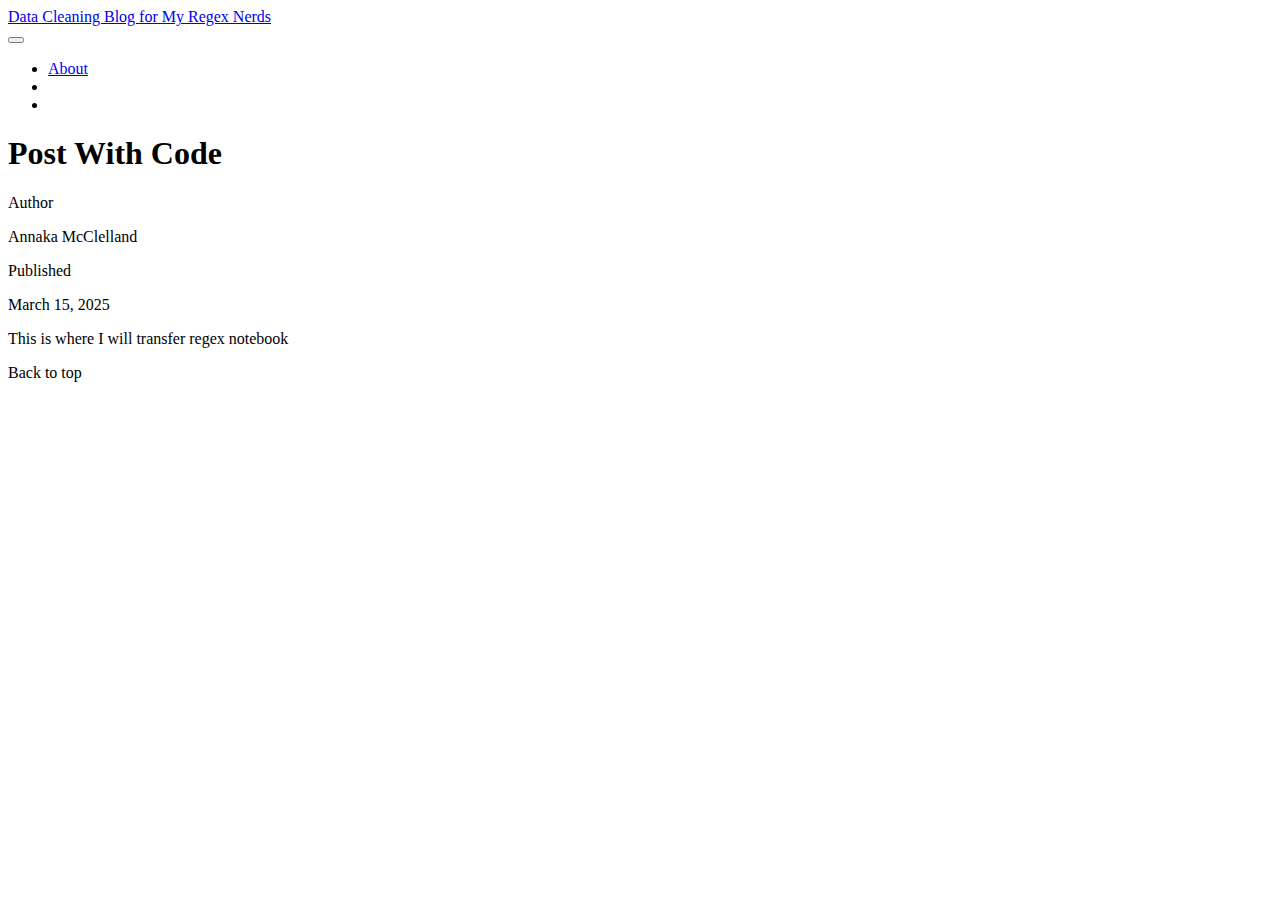
==== docs/posts/post-with-code/index.html @ 1fb812f3 "Update index.html" ====
<!DOCTYPE html>
<html xmlns="http://www.w3.org/1999/xhtml" lang="en" xml:lang="en"><head>

<meta charset="utf-8">
<meta name="generator" content="quarto-1.5.52">

<meta name="viewport" content="width=device-width, initial-scale=1.0, user-scalable=yes">

<meta name="author" content="Annaka McClelland">
<meta name="dcterms.date" content="2025-03-15">

<title>Post With Code – Data Cleaning Blog for My Regex Nerds</title>
<style>
code{white-space: pre-wrap;}
span.smallcaps{font-variant: small-caps;}
div.columns{display: flex; gap: min(4vw, 1.5em);}
div.column{flex: auto; overflow-x: auto;}
div.hanging-indent{margin-left: 1.5em; text-indent: -1.5em;}
ul.task-list{list-style: none;}
ul.task-list li input[type="checkbox"] {
  width: 0.8em;
  margin: 0 0.8em 0.2em -1em; /* quarto-specific, see https://github.com/quarto-dev/quarto-cli/issues/4556 */ 
  vertical-align: middle;
}
</style>


<script src="../../site_libs/quarto-nav/quarto-nav.js"></script>
<script src="../../site_libs/quarto-nav/headroom.min.js"></script>
<script src="../../site_libs/clipboard/clipboard.min.js"></script>
<script src="../../site_libs/quarto-search/autocomplete.umd.js"></script>
<script src="../../site_libs/quarto-search/fuse.min.js"></script>
<script src="../../site_libs/quarto-search/quarto-search.js"></script>
<meta name="quarto:offset" content="../../">
<script src="../../site_libs/quarto-html/quarto.js"></script>
<script src="../../site_libs/quarto-html/popper.min.js"></script>
<script src="../../site_libs/quarto-html/tippy.umd.min.js"></script>
<script src="../../site_libs/quarto-html/anchor.min.js"></script>
<link href="../../site_libs/quarto-html/tippy.css" rel="stylesheet">
<link href="../../site_libs/quarto-html/quarto-syntax-highlighting.css" rel="stylesheet" id="quarto-text-highlighting-styles">
<script src="../../site_libs/bootstrap/bootstrap.min.js"></script>
<link href="../../site_libs/bootstrap/bootstrap-icons.css" rel="stylesheet">
<link href="../../site_libs/bootstrap/bootstrap.min.css" rel="stylesheet" id="quarto-bootstrap" data-mode="light">
<script id="quarto-search-options" type="application/json">{
  "location": "navbar",
  "copy-button": false,
  "collapse-after": 3,
  "panel-placement": "end",
  "type": "overlay",
  "limit": 50,
  "keyboard-shortcut": [
    "f",
    "/",
    "s"
  ],
  "show-item-context": false,
  "language": {
    "search-no-results-text": "No results",
    "search-matching-documents-text": "matching documents",
    "search-copy-link-title": "Copy link to search",
    "search-hide-matches-text": "Hide additional matches",
    "search-more-match-text": "more match in this document",
    "search-more-matches-text": "more matches in this document",
    "search-clear-button-title": "Clear",
    "search-text-placeholder": "",
    "search-detached-cancel-button-title": "Cancel",
    "search-submit-button-title": "Submit",
    "search-label": "Search"
  }
}</script>


<link rel="stylesheet" href="../../styles.css">
</head>

<body class="nav-fixed fullcontent">

<div id="quarto-search-results"></div>
  <header id="quarto-header" class="headroom fixed-top quarto-banner">
    <nav class="navbar navbar-expand-lg " data-bs-theme="dark">
      <div class="navbar-container container-fluid">
      <div class="navbar-brand-container mx-auto">
    <a class="navbar-brand" href="../../index.html">
    <span class="navbar-title">Data Cleaning Blog for My Regex Nerds</span>
    </a>
  </div>
            <div id="quarto-search" class="" title="Search"></div>
          <button class="navbar-toggler" type="button" data-bs-toggle="collapse" data-bs-target="#navbarCollapse" aria-controls="navbarCollapse" role="menu" aria-expanded="false" aria-label="Toggle navigation" onclick="if (window.quartoToggleHeadroom) { window.quartoToggleHeadroom(); }">
  <span class="navbar-toggler-icon"></span>
</button>
          <div class="collapse navbar-collapse" id="navbarCollapse">
            <ul class="navbar-nav navbar-nav-scroll ms-auto">
  <li class="nav-item">
    <a class="nav-link" href="../../about.html"> 
<span class="menu-text">About</span></a>
  </li>  
  <li class="nav-item compact">
    <a class="nav-link" href="https://github.com/annakamc"> <i class="bi bi-github" role="img">
</i> 
<span class="menu-text"></span></a>
  </li>  
  <li class="nav-item compact">
    <a class="nav-link" href="../../www.linkedin.com/in/annaka-mcc"> <i class="bi bi-linkedin" role="img">
</i> 
<span class="menu-text"></span></a>
  </li>  
</ul>
          </div> <!-- /navcollapse -->
            <div class="quarto-navbar-tools">
</div>
      </div> <!-- /container-fluid -->
    </nav>
</header>
<!-- content -->
<header id="title-block-header" class="quarto-title-block default page-columns page-full">
  <div class="quarto-title-banner page-columns page-full">
    <div class="quarto-title column-body">
      <h1 class="title">Post With Code</h1>
                      </div>
  </div>
    
  
  <div class="quarto-title-meta">

      <div>
      <div class="quarto-title-meta-heading">Author</div>
      <div class="quarto-title-meta-contents">
               <p>Annaka McClelland </p>
            </div>
    </div>
      
      <div>
      <div class="quarto-title-meta-heading">Published</div>
      <div class="quarto-title-meta-contents">
        <p class="date">March 15, 2025</p>
      </div>
    </div>
    
      
    </div>
    
  
  </header><div id="quarto-content" class="quarto-container page-columns page-rows-contents page-layout-article page-navbar">
<!-- sidebar -->
<!-- margin-sidebar -->
    
<!-- main -->
<main class="content quarto-banner-title-block" id="quarto-document-content">





<p>This is where I will transfer regex notebook</p>



<a onclick="window.scrollTo(0, 0); return false;" role="button" id="quarto-back-to-top"><i class="bi bi-arrow-up"></i> Back to top</a></main> <!-- /main -->
<script id="quarto-html-after-body" type="application/javascript">
window.document.addEventListener("DOMContentLoaded", function (event) {
  const toggleBodyColorMode = (bsSheetEl) => {
    const mode = bsSheetEl.getAttribute("data-mode");
    const bodyEl = window.document.querySelector("body");
    if (mode === "dark") {
      bodyEl.classList.add("quarto-dark");
      bodyEl.classList.remove("quarto-light");
    } else {
      bodyEl.classList.add("quarto-light");
      bodyEl.classList.remove("quarto-dark");
    }
  }
  const toggleBodyColorPrimary = () => {
    const bsSheetEl = window.document.querySelector("link#quarto-bootstrap");
    if (bsSheetEl) {
      toggleBodyColorMode(bsSheetEl);
    }
  }
  toggleBodyColorPrimary();  
  const icon = "";
  const anchorJS = new window.AnchorJS();
  anchorJS.options = {
    placement: 'right',
    icon: icon
  };
  anchorJS.add('.anchored');
  const isCodeAnnotation = (el) => {
    for (const clz of el.classList) {
      if (clz.startsWith('code-annotation-')) {                     
        return true;
      }
    }
    return false;
  }
  const onCopySuccess = function(e) {
    // button target
    const button = e.trigger;
    // don't keep focus
    button.blur();
    // flash "checked"
    button.classList.add('code-copy-button-checked');
    var currentTitle = button.getAttribute("title");
    button.setAttribute("title", "Copied!");
    let tooltip;
    if (window.bootstrap) {
      button.setAttribute("data-bs-toggle", "tooltip");
      button.setAttribute("data-bs-placement", "left");
      button.setAttribute("data-bs-title", "Copied!");
      tooltip = new bootstrap.Tooltip(button, 
        { trigger: "manual", 
          customClass: "code-copy-button-tooltip",
          offset: [0, -8]});
      tooltip.show();    
    }
    setTimeout(function() {
      if (tooltip) {
        tooltip.hide();
        button.removeAttribute("data-bs-title");
        button.removeAttribute("data-bs-toggle");
        button.removeAttribute("data-bs-placement");
      }
      button.setAttribute("title", currentTitle);
      button.classList.remove('code-copy-button-checked');
    }, 1000);
    // clear code selection
    e.clearSelection();
  }
  const getTextToCopy = function(trigger) {
      const codeEl = trigger.previousElementSibling.cloneNode(true);
      for (const childEl of codeEl.children) {
        if (isCodeAnnotation(childEl)) {
          childEl.remove();
        }
      }
      return codeEl.innerText;
  }
  const clipboard = new window.ClipboardJS('.code-copy-button:not([data-in-quarto-modal])', {
    text: getTextToCopy
  });
  clipboard.on('success', onCopySuccess);
  if (window.document.getElementById('quarto-embedded-source-code-modal')) {
    // For code content inside modals, clipBoardJS needs to be initialized with a container option
    // TODO: Check when it could be a function (https://github.com/zenorocha/clipboard.js/issues/860)
    const clipboardModal = new window.ClipboardJS('.code-copy-button[data-in-quarto-modal]', {
      text: getTextToCopy,
      container: window.document.getElementById('quarto-embedded-source-code-modal')
    });
    clipboardModal.on('success', onCopySuccess);
  }
    var localhostRegex = new RegExp(/^(?:http|https):\/\/localhost\:?[0-9]*\//);
    var mailtoRegex = new RegExp(/^mailto:/);
      var filterRegex = new RegExp('/' + window.location.host + '/');
    var isInternal = (href) => {
        return filterRegex.test(href) || localhostRegex.test(href) || mailtoRegex.test(href);
    }
    // Inspect non-navigation links and adorn them if external
 	var links = window.document.querySelectorAll('a[href]:not(.nav-link):not(.navbar-brand):not(.toc-action):not(.sidebar-link):not(.sidebar-item-toggle):not(.pagination-link):not(.no-external):not([aria-hidden]):not(.dropdown-item):not(.quarto-navigation-tool):not(.about-link)');
    for (var i=0; i<links.length; i++) {
      const link = links[i];
      if (!isInternal(link.href)) {
        // undo the damage that might have been done by quarto-nav.js in the case of
        // links that we want to consider external
        if (link.dataset.originalHref !== undefined) {
          link.href = link.dataset.originalHref;
        }
      }
    }
  function tippyHover(el, contentFn, onTriggerFn, onUntriggerFn) {
    const config = {
      allowHTML: true,
      maxWidth: 500,
      delay: 100,
      arrow: false,
      appendTo: function(el) {
          return el.parentElement;
      },
      interactive: true,
      interactiveBorder: 10,
      theme: 'quarto',
      placement: 'bottom-start',
    };
    if (contentFn) {
      config.content = contentFn;
    }
    if (onTriggerFn) {
      config.onTrigger = onTriggerFn;
    }
    if (onUntriggerFn) {
      config.onUntrigger = onUntriggerFn;
    }
    window.tippy(el, config); 
  }
  const noterefs = window.document.querySelectorAll('a[role="doc-noteref"]');
  for (var i=0; i<noterefs.length; i++) {
    const ref = noterefs[i];
    tippyHover(ref, function() {
      // use id or data attribute instead here
      let href = ref.getAttribute('data-footnote-href') || ref.getAttribute('href');
      try { href = new URL(href).hash; } catch {}
      const id = href.replace(/^#\/?/, "");
      const note = window.document.getElementById(id);
      if (note) {
        return note.innerHTML;
      } else {
        return "";
      }
    });
  }
  const xrefs = window.document.querySelectorAll('a.quarto-xref');
  const processXRef = (id, note) => {
    // Strip column container classes
    const stripColumnClz = (el) => {
      el.classList.remove("page-full", "page-columns");
      if (el.children) {
        for (const child of el.children) {
          stripColumnClz(child);
        }
      }
    }
    stripColumnClz(note)
    if (id === null || id.startsWith('sec-')) {
      // Special case sections, only their first couple elements
      const container = document.createElement("div");
      if (note.children && note.children.length > 2) {
        container.appendChild(note.children[0].cloneNode(true));
        for (let i = 1; i < note.children.length; i++) {
          const child = note.children[i];
          if (child.tagName === "P" && child.innerText === "") {
            continue;
          } else {
            container.appendChild(child.cloneNode(true));
            break;
          }
        }
        if (window.Quarto?.typesetMath) {
          window.Quarto.typesetMath(container);
        }
        return container.innerHTML
      } else {
        if (window.Quarto?.typesetMath) {
          window.Quarto.typesetMath(note);
        }
        return note.innerHTML;
      }
    } else {
      // Remove any anchor links if they are present
      const anchorLink = note.querySelector('a.anchorjs-link');
      if (anchorLink) {
        anchorLink.remove();
      }
      if (window.Quarto?.typesetMath) {
        window.Quarto.typesetMath(note);
      }
      // TODO in 1.5, we should make sure this works without a callout special case
      if (note.classList.contains("callout")) {
        return note.outerHTML;
      } else {
        return note.innerHTML;
      }
    }
  }
  for (var i=0; i<xrefs.length; i++) {
    const xref = xrefs[i];
    tippyHover(xref, undefined, function(instance) {
      instance.disable();
      let url = xref.getAttribute('href');
      let hash = undefined; 
      if (url.startsWith('#')) {
        hash = url;
      } else {
        try { hash = new URL(url).hash; } catch {}
      }
      if (hash) {
        const id = hash.replace(/^#\/?/, "");
        const note = window.document.getElementById(id);
        if (note !== null) {
          try {
            const html = processXRef(id, note.cloneNode(true));
            instance.setContent(html);
          } finally {
            instance.enable();
            instance.show();
          }
        } else {
          // See if we can fetch this
          fetch(url.split('#')[0])
          .then(res => res.text())
          .then(html => {
            const parser = new DOMParser();
            const htmlDoc = parser.parseFromString(html, "text/html");
            const note = htmlDoc.getElementById(id);
            if (note !== null) {
              const html = processXRef(id, note);
              instance.setContent(html);
            } 
          }).finally(() => {
            instance.enable();
            instance.show();
          });
        }
      } else {
        // See if we can fetch a full url (with no hash to target)
        // This is a special case and we should probably do some content thinning / targeting
        fetch(url)
        .then(res => res.text())
        .then(html => {
          const parser = new DOMParser();
          const htmlDoc = parser.parseFromString(html, "text/html");
          const note = htmlDoc.querySelector('main.content');
          if (note !== null) {
            // This should only happen for chapter cross references
            // (since there is no id in the URL)
            // remove the first header
            if (note.children.length > 0 && note.children[0].tagName === "HEADER") {
              note.children[0].remove();
            }
            const html = processXRef(null, note);
            instance.setContent(html);
          } 
        }).finally(() => {
          instance.enable();
          instance.show();
        });
      }
    }, function(instance) {
    });
  }
      let selectedAnnoteEl;
      const selectorForAnnotation = ( cell, annotation) => {
        let cellAttr = 'data-code-cell="' + cell + '"';
        let lineAttr = 'data-code-annotation="' +  annotation + '"';
        const selector = 'span[' + cellAttr + '][' + lineAttr + ']';
        return selector;
      }
      const selectCodeLines = (annoteEl) => {
        const doc = window.document;
        const targetCell = annoteEl.getAttribute("data-target-cell");
        const targetAnnotation = annoteEl.getAttribute("data-target-annotation");
        const annoteSpan = window.document.querySelector(selectorForAnnotation(targetCell, targetAnnotation));
        const lines = annoteSpan.getAttribute("data-code-lines").split(",");
        const lineIds = lines.map((line) => {
          return targetCell + "-" + line;
        })
        let top = null;
        let height = null;
        let parent = null;
        if (lineIds.length > 0) {
            //compute the position of the single el (top and bottom and make a div)
            const el = window.document.getElementById(lineIds[0]);
            top = el.offsetTop;
            height = el.offsetHeight;
            parent = el.parentElement.parentElement;
          if (lineIds.length > 1) {
            const lastEl = window.document.getElementById(lineIds[lineIds.length - 1]);
            const bottom = lastEl.offsetTop + lastEl.offsetHeight;
            height = bottom - top;
          }
          if (top !== null && height !== null && parent !== null) {
            // cook up a div (if necessary) and position it 
            let div = window.document.getElementById("code-annotation-line-highlight");
            if (div === null) {
              div = window.document.createElement("div");
              div.setAttribute("id", "code-annotation-line-highlight");
              div.style.position = 'absolute';
              parent.appendChild(div);
            }
            div.style.top = top - 2 + "px";
            div.style.height = height + 4 + "px";
            div.style.left = 0;
            let gutterDiv = window.document.getElementById("code-annotation-line-highlight-gutter");
            if (gutterDiv === null) {
              gutterDiv = window.document.createElement("div");
              gutterDiv.setAttribute("id", "code-annotation-line-highlight-gutter");
              gutterDiv.style.position = 'absolute';
              const codeCell = window.document.getElementById(targetCell);
              const gutter = codeCell.querySelector('.code-annotation-gutter');
              gutter.appendChild(gutterDiv);
            }
            gutterDiv.style.top = top - 2 + "px";
            gutterDiv.style.height = height + 4 + "px";
          }
          selectedAnnoteEl = annoteEl;
        }
      };
      const unselectCodeLines = () => {
        const elementsIds = ["code-annotation-line-highlight", "code-annotation-line-highlight-gutter"];
        elementsIds.forEach((elId) => {
          const div = window.document.getElementById(elId);
          if (div) {
            div.remove();
          }
        });
        selectedAnnoteEl = undefined;
      };
        // Handle positioning of the toggle
    window.addEventListener(
      "resize",
      throttle(() => {
        elRect = undefined;
        if (selectedAnnoteEl) {
          selectCodeLines(selectedAnnoteEl);
        }
      }, 10)
    );
    function throttle(fn, ms) {
    let throttle = false;
    let timer;
      return (...args) => {
        if(!throttle) { // first call gets through
            fn.apply(this, args);
            throttle = true;
        } else { // all the others get throttled
            if(timer) clearTimeout(timer); // cancel #2
            timer = setTimeout(() => {
              fn.apply(this, args);
              timer = throttle = false;
            }, ms);
        }
      };
    }
      // Attach click handler to the DT
      const annoteDls = window.document.querySelectorAll('dt[data-target-cell]');
      for (const annoteDlNode of annoteDls) {
        annoteDlNode.addEventListener('click', (event) => {
          const clickedEl = event.target;
          if (clickedEl !== selectedAnnoteEl) {
            unselectCodeLines();
            const activeEl = window.document.querySelector('dt[data-target-cell].code-annotation-active');
            if (activeEl) {
              activeEl.classList.remove('code-annotation-active');
            }
            selectCodeLines(clickedEl);
            clickedEl.classList.add('code-annotation-active');
          } else {
            // Unselect the line
            unselectCodeLines();
            clickedEl.classList.remove('code-annotation-active');
          }
        });
      }
  const findCites = (el) => {
    const parentEl = el.parentElement;
    if (parentEl) {
      const cites = parentEl.dataset.cites;
      if (cites) {
        return {
          el,
          cites: cites.split(' ')
        };
      } else {
        return findCites(el.parentElement)
      }
    } else {
      return undefined;
    }
  };
  var bibliorefs = window.document.querySelectorAll('a[role="doc-biblioref"]');
  for (var i=0; i<bibliorefs.length; i++) {
    const ref = bibliorefs[i];
    const citeInfo = findCites(ref);
    if (citeInfo) {
      tippyHover(citeInfo.el, function() {
        var popup = window.document.createElement('div');
        citeInfo.cites.forEach(function(cite) {
          var citeDiv = window.document.createElement('div');
          citeDiv.classList.add('hanging-indent');
          citeDiv.classList.add('csl-entry');
          var biblioDiv = window.document.getElementById('ref-' + cite);
          if (biblioDiv) {
            citeDiv.innerHTML = biblioDiv.innerHTML;
          }
          popup.appendChild(citeDiv);
        });
        return popup.innerHTML;
      });
    }
  }
});
</script>
</div> <!-- /content -->




</body></html>
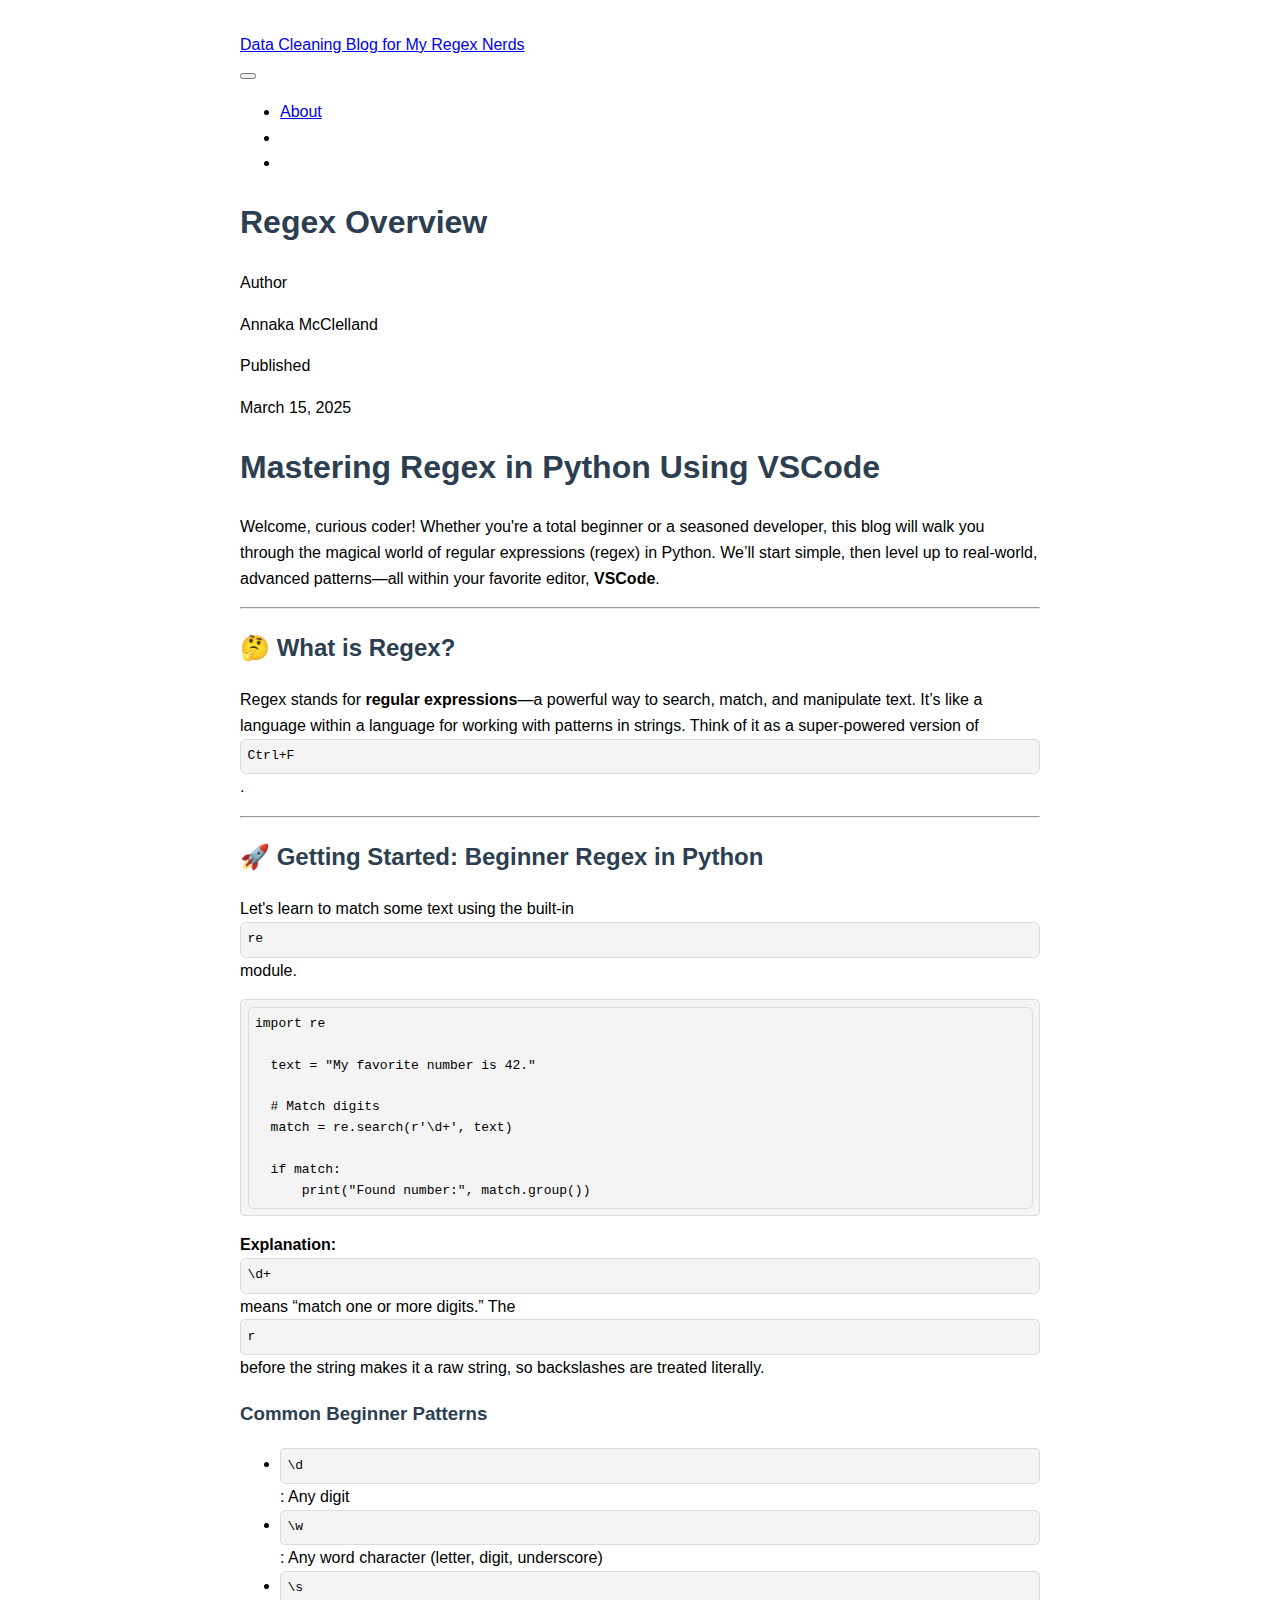
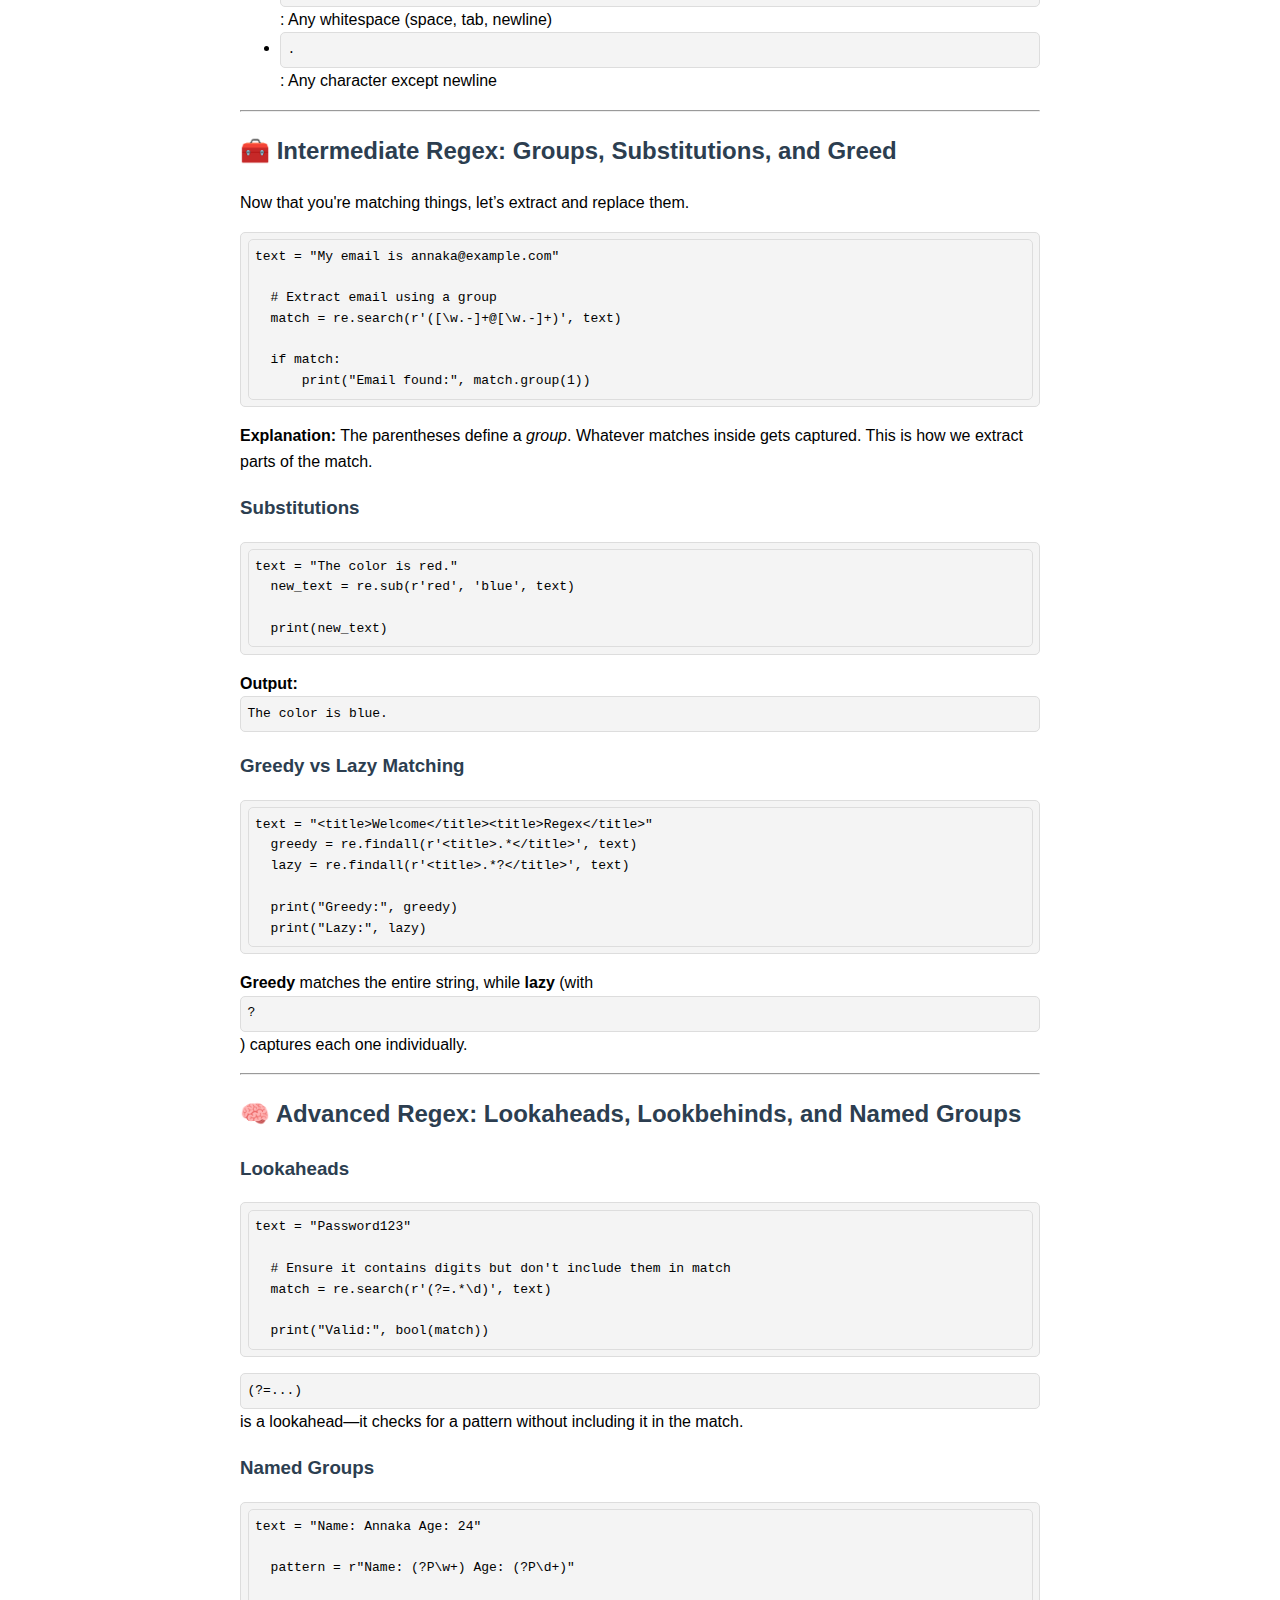
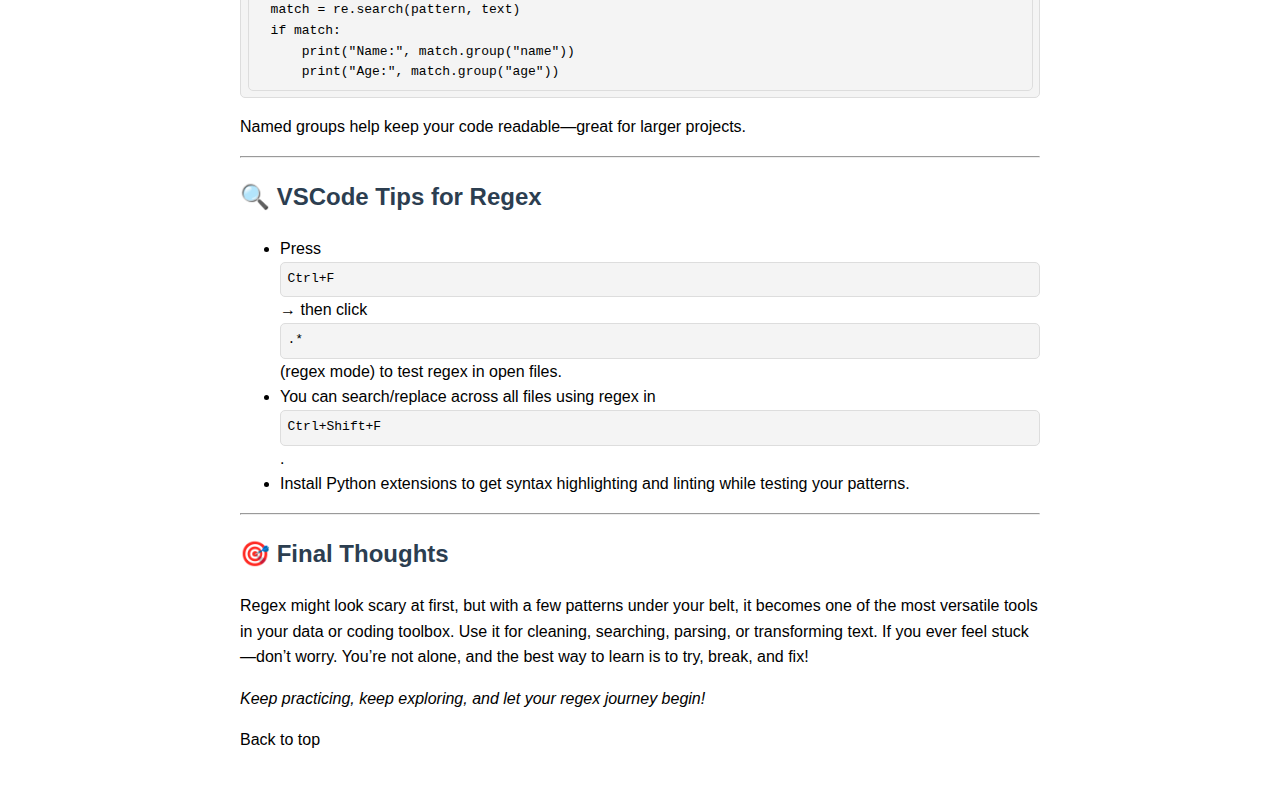
==== commit 6f143f65: "updates for post-w-code blog" ====
--- a/docs/posts/post-with-code/index.html
+++ b/docs/posts/post-with-code/index.html
@@ -9,7 +9,7 @@
 <meta name="author" content="Annaka McClelland">
 <meta name="dcterms.date" content="2025-03-15">
 
-<title>Post With Code – Data Cleaning Blog for My Regex Nerds</title>
+<title>Regex Overview – Data Cleaning Blog for My Regex Nerds</title>
 <style>
 code{white-space: pre-wrap;}
 span.smallcaps{font-variant: small-caps;}
@@ -115,7 +115,7 @@
 <header id="title-block-header" class="quarto-title-block default page-columns page-full">
   <div class="quarto-title-banner page-columns page-full">
     <div class="quarto-title column-body">
-      <h1 class="title">Post With Code</h1>
+      <h1 class="title">Regex Overview</h1>
                       </div>
   </div>
     
@@ -151,7 +151,131 @@
 
 
 
-<p>This is where I will transfer regex notebook</p>
+  <!DOCTYPE html>
+  <html lang="en">
+  <head>
+    <meta charset="UTF-8">
+    <title>Mastering Regex in Python with VSCode</title>
+    <style>
+      body { font-family: Arial, sans-serif; max-width: 800px; margin: 2em auto; line-height: 1.6; padding: 0 1em; }
+      code, pre { background-color: #f4f4f4; border: 1px solid #ddd; border-radius: 5px; padding: 0.5em; display: block; overflow-x: auto; }
+      h1, h2, h3 { color: #2c3e50; }
+      .note { font-style: italic; color: #555; }
+    </style>
+  </head>
+  <body>
+  
+  <h1>Mastering Regex in Python Using VSCode</h1>
+  
+  <p>Welcome, curious coder! Whether you're a total beginner or a seasoned developer, this blog will walk you through the magical world of regular expressions (regex) in Python. We’ll start simple, then level up to real-world, advanced patterns—all within your favorite editor, <strong>VSCode</strong>.</p>
+  
+  <hr>
+  
+  <h2>🤔 What is Regex?</h2>
+  <p>Regex stands for <strong>regular expressions</strong>—a powerful way to search, match, and manipulate text. It’s like a language within a language for working with patterns in strings. Think of it as a super-powered version of <code>Ctrl+F</code>.</p>
+  
+  <hr>
+  
+  <h2>🚀 Getting Started: Beginner Regex in Python</h2>
+  <p>Let's learn to match some text using the built-in <code>re</code> module.</p>
+  
+  <pre><code class="language-python">import re
+  
+  text = "My favorite number is 42."
+  
+  # Match digits
+  match = re.search(r'\d+', text)
+  
+  if match:
+      print("Found number:", match.group())</code></pre>
+  
+  <p><strong>Explanation:</strong> <code>\d+</code> means “match one or more digits.” The <code>r</code> before the string makes it a raw string, so backslashes are treated literally.</p>
+  
+  <h3>Common Beginner Patterns</h3>
+  <ul>
+    <li><code>\d</code>: Any digit</li>
+    <li><code>\w</code>: Any word character (letter, digit, underscore)</li>
+    <li><code>\s</code>: Any whitespace (space, tab, newline)</li>
+    <li><code>.</code>: Any character except newline</li>
+  </ul>
+  
+  <hr>
+  
+  <h2>🧰 Intermediate Regex: Groups, Substitutions, and Greed</h2>
+  <p>Now that you're matching things, let’s extract and replace them.</p>
+  
+  <pre><code class="language-python">text = "My email is annaka@example.com"
+  
+  # Extract email using a group
+  match = re.search(r'([\w.-]+@[\w.-]+)', text)
+  
+  if match:
+      print("Email found:", match.group(1))</code></pre>
+  
+  <p><strong>Explanation:</strong> The parentheses define a <em>group</em>. Whatever matches inside gets captured. This is how we extract parts of the match.</p>
+  
+  <h3>Substitutions</h3>
+  <pre><code class="language-python">text = "The color is red."
+  new_text = re.sub(r'red', 'blue', text)
+  
+  print(new_text)</code></pre>
+  <p><strong>Output:</strong> <code>The color is blue.</code></p>
+  
+  <h3>Greedy vs Lazy Matching</h3>
+  <pre><code class="language-python">text = "&lt;title&gt;Welcome&lt;/title&gt;&lt;title&gt;Regex&lt;/title&gt;"
+  greedy = re.findall(r'&lt;title&gt;.*&lt;/title&gt;', text)
+  lazy = re.findall(r'&lt;title&gt;.*?&lt;/title&gt;', text)
+  
+  print("Greedy:", greedy)
+  print("Lazy:", lazy)</code></pre>
+  
+  <p><strong>Greedy</strong> matches the entire string, while <strong>lazy</strong> (with <code>?</code>) captures each one individually.</p>
+  
+  <hr>
+  
+  <h2>🧠 Advanced Regex: Lookaheads, Lookbehinds, and Named Groups</h2>
+  
+  <h3>Lookaheads</h3>
+  <pre><code class="language-python">text = "Password123"
+  
+  # Ensure it contains digits but don't include them in match
+  match = re.search(r'(?=.*\d)', text)
+  
+  print("Valid:", bool(match))</code></pre>
+  
+  <p><code>(?=...)</code> is a lookahead—it checks for a pattern without including it in the match.</p>
+  
+  <h3>Named Groups</h3>
+  <pre><code class="language-python">text = "Name: Annaka Age: 24"
+  
+  pattern = r"Name: (?P<name>\w+) Age: (?P<age>\d+)"
+  
+  match = re.search(pattern, text)
+  if match:
+      print("Name:", match.group("name"))
+      print("Age:", match.group("age"))</code></pre>
+  
+  <p>Named groups help keep your code readable—great for larger projects.</p>
+  
+  <hr>
+  
+  <h2>🔍 VSCode Tips for Regex</h2>
+  <ul>
+    <li>Press <code>Ctrl+F</code> → then click <code>.*</code> (regex mode) to test regex in open files.</li>
+    <li>You can search/replace across all files using regex in <code>Ctrl+Shift+F</code>.</li>
+    <li>Install Python extensions to get syntax highlighting and linting while testing your patterns.</li>
+  </ul>
+  
+  <hr>
+  
+  <h2>🎯 Final Thoughts</h2>
+  <p>Regex might look scary at first, but with a few patterns under your belt, it becomes one of the most versatile tools in your data or coding toolbox. Use it for cleaning, searching, parsing, or transforming text. If you ever feel stuck—don’t worry. You’re not alone, and the best way to learn is to try, break, and fix!</p>
+  
+  <p><em>Keep practicing, keep exploring, and let your regex journey begin!</em></p>
+  
+  </body>
+  </html>
+  
 
 
 
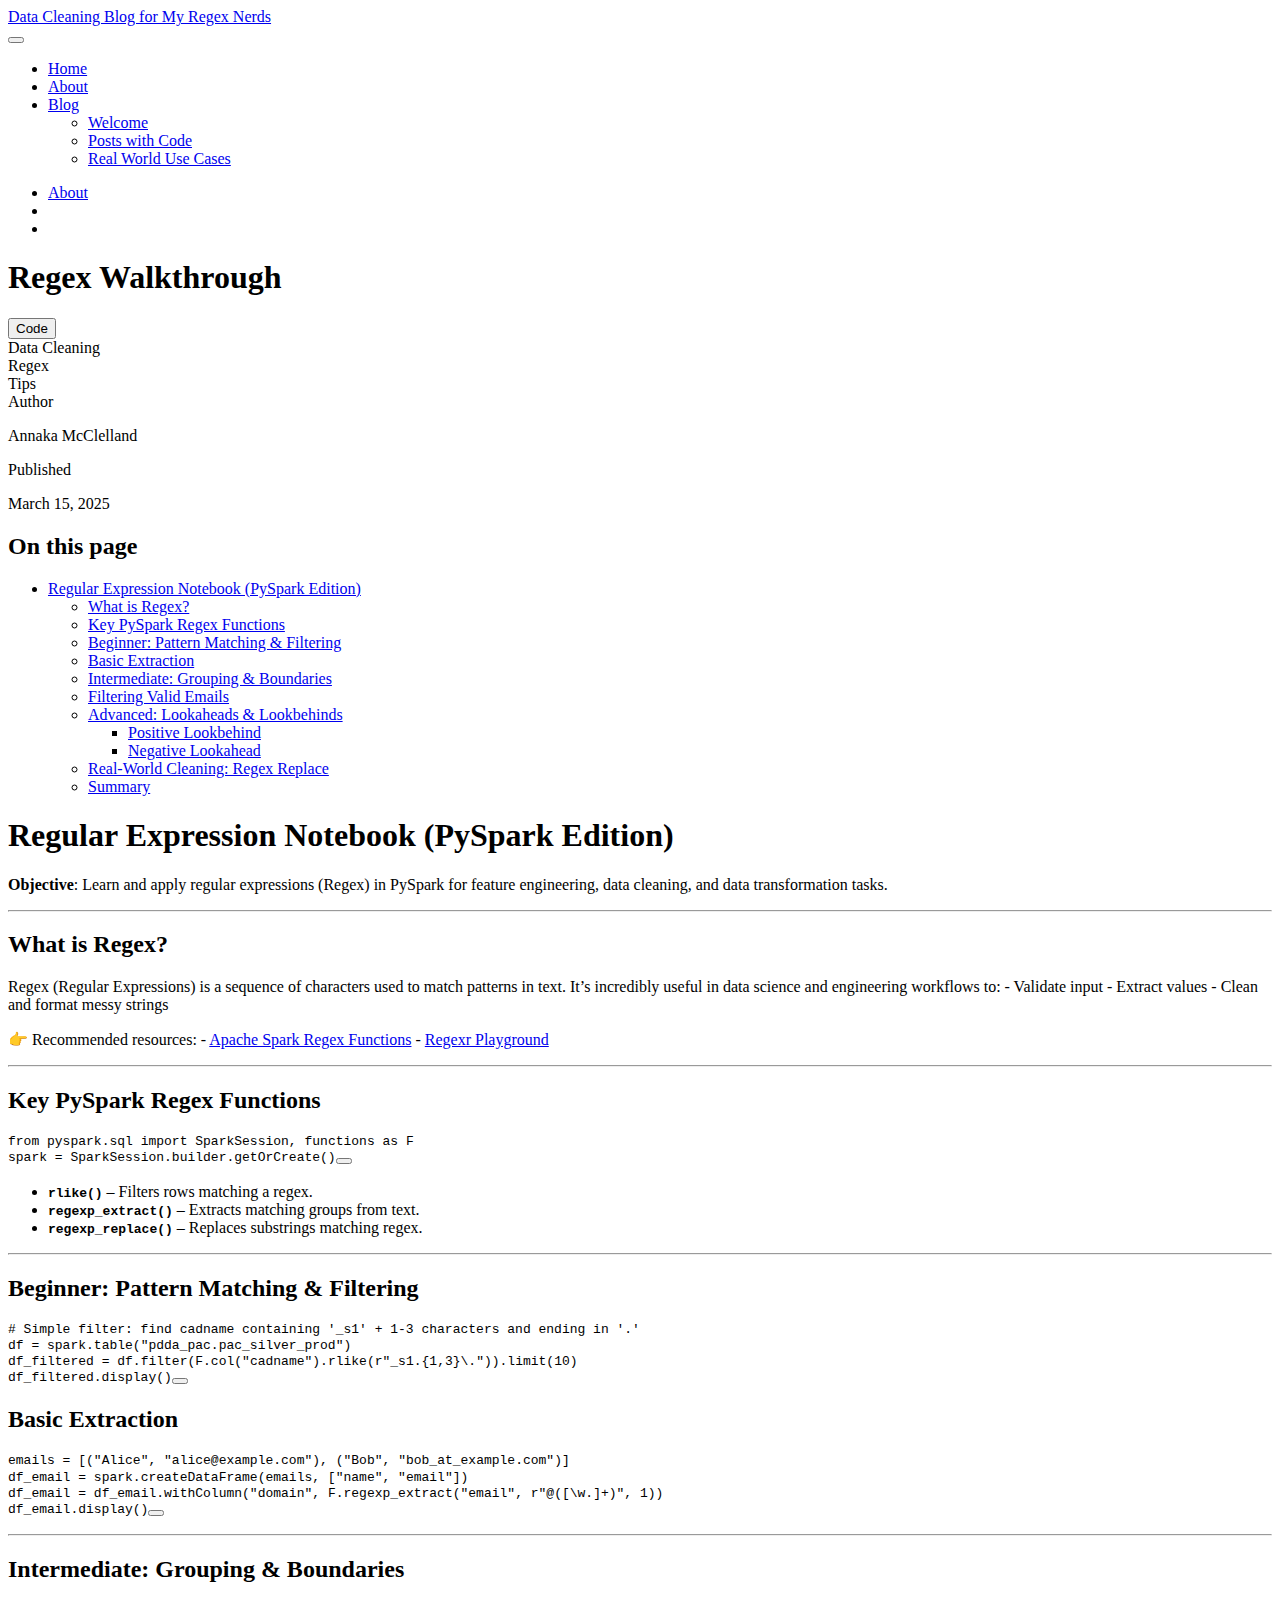
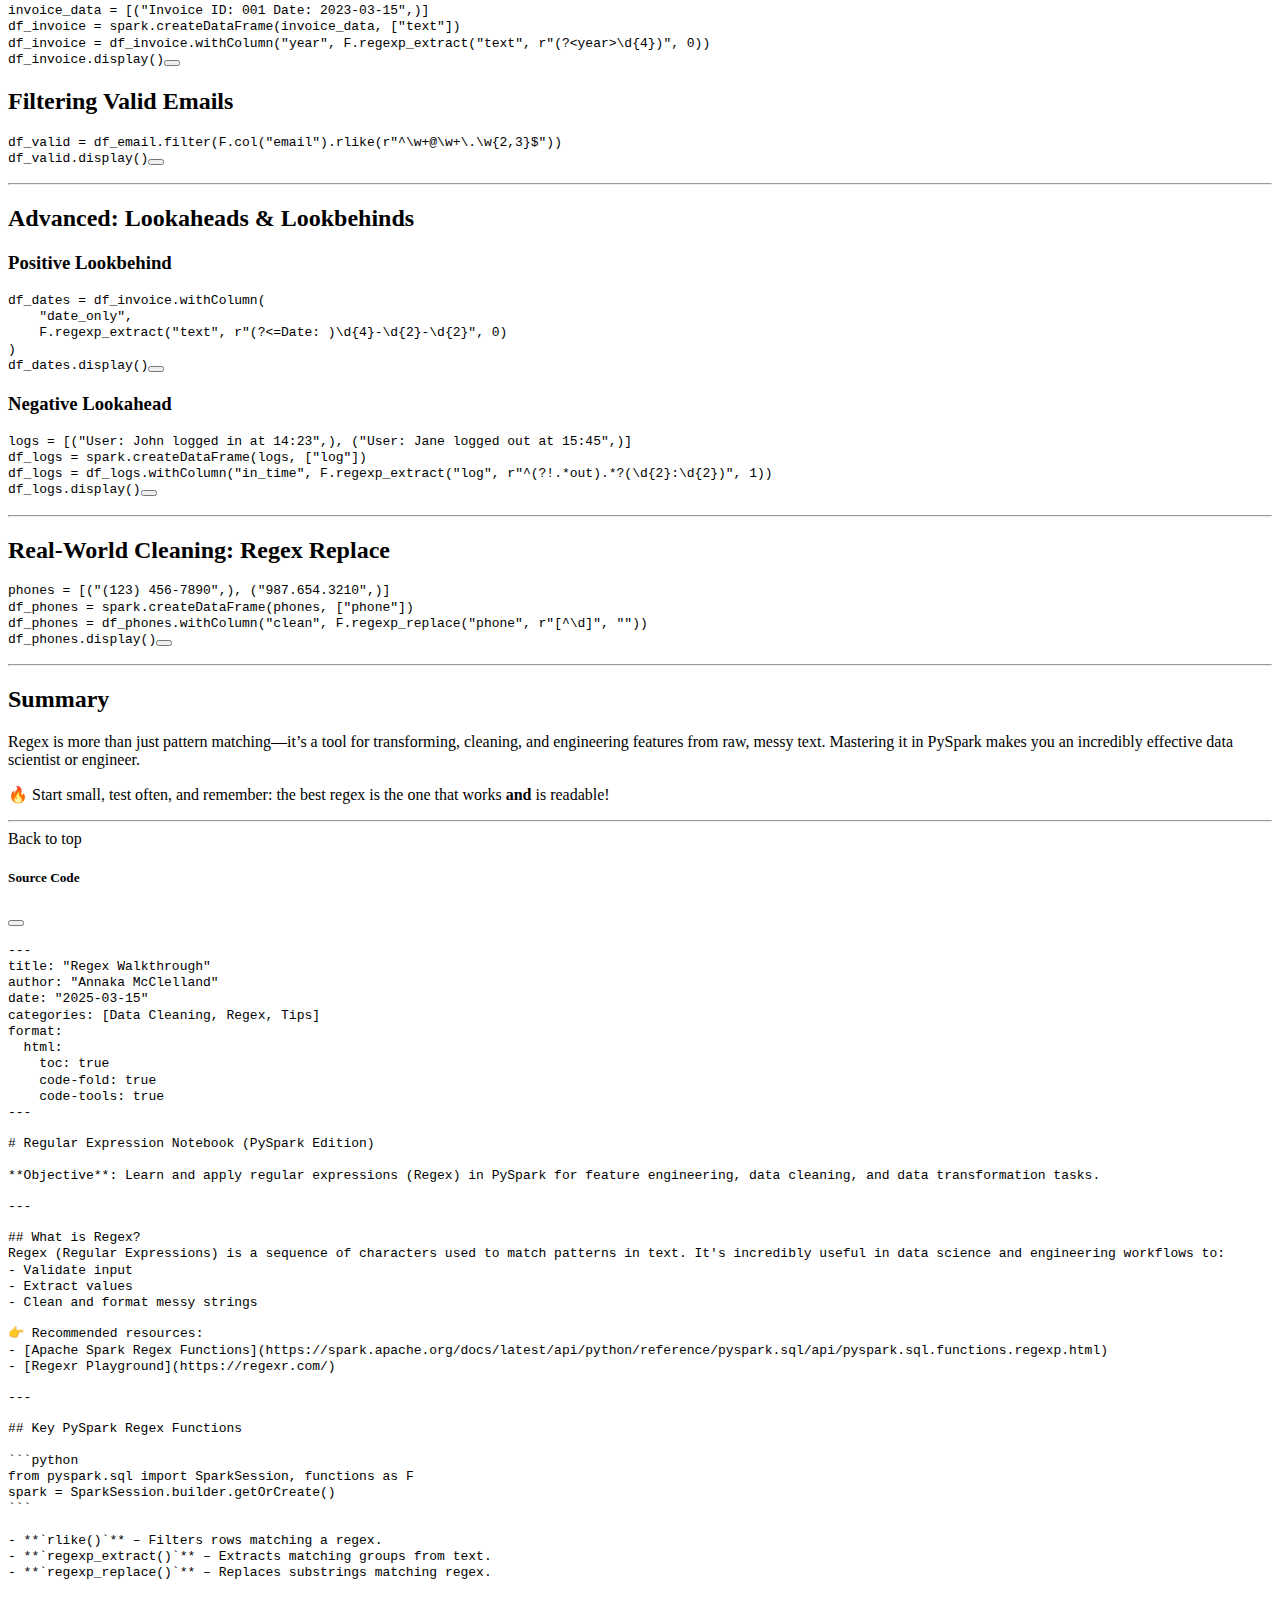
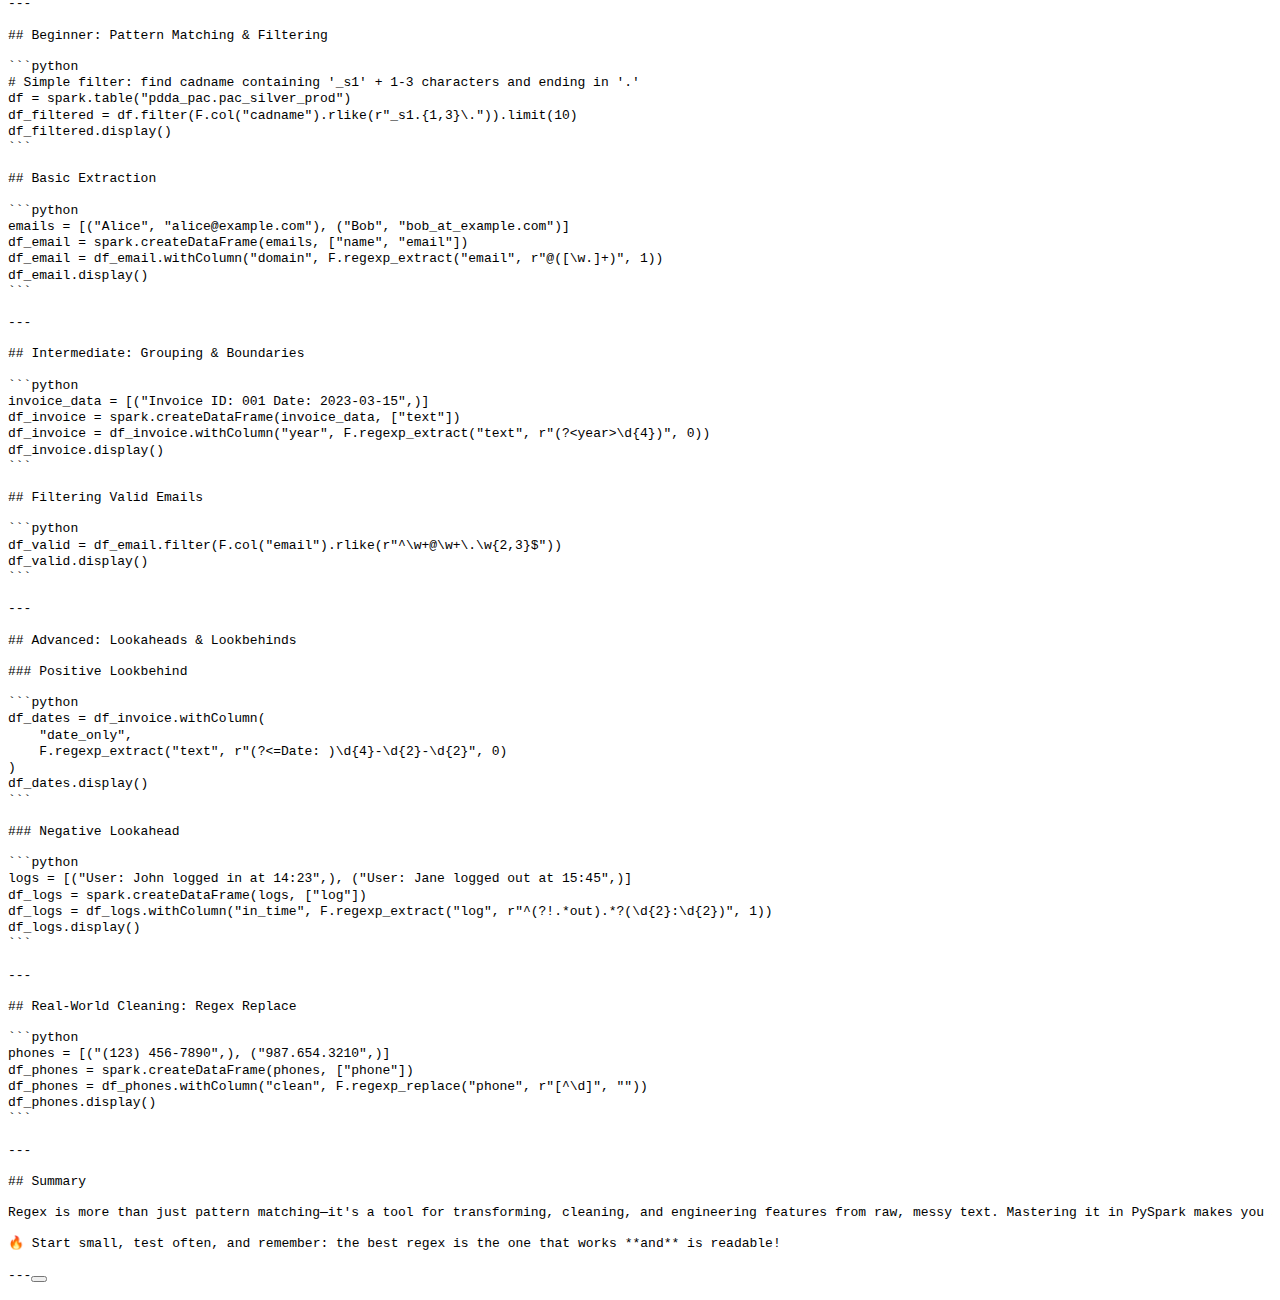
==== commit a5e8015f: "fix non html output" ====
--- a/docs/posts/post-with-code/index.html
+++ b/docs/posts/post-with-code/index.html
@@ -2,14 +2,14 @@
 <html xmlns="http://www.w3.org/1999/xhtml" lang="en" xml:lang="en"><head>
 
 <meta charset="utf-8">
-<meta name="generator" content="quarto-1.5.52">
+<meta name="generator" content="quarto-1.3.450">
 
 <meta name="viewport" content="width=device-width, initial-scale=1.0, user-scalable=yes">
 
 <meta name="author" content="Annaka McClelland">
 <meta name="dcterms.date" content="2025-03-15">
 
-<title>Regex Overview – Data Cleaning Blog for My Regex Nerds</title>
+<title>Data Cleaning Blog for My Regex Nerds - Regex Walkthrough</title>
 <style>
 code{white-space: pre-wrap;}
 span.smallcaps{font-variant: small-caps;}
@@ -21,6 +21,40 @@
   width: 0.8em;
   margin: 0 0.8em 0.2em -1em; /* quarto-specific, see https://github.com/quarto-dev/quarto-cli/issues/4556 */ 
   vertical-align: middle;
+}
+/* CSS for syntax highlighting */
+pre > code.sourceCode { white-space: pre; position: relative; }
+pre > code.sourceCode > span { display: inline-block; line-height: 1.25; }
+pre > code.sourceCode > span:empty { height: 1.2em; }
+.sourceCode { overflow: visible; }
+code.sourceCode > span { color: inherit; text-decoration: inherit; }
+div.sourceCode { margin: 1em 0; }
+pre.sourceCode { margin: 0; }
+@media screen {
+div.sourceCode { overflow: auto; }
+}
+@media print {
+pre > code.sourceCode { white-space: pre-wrap; }
+pre > code.sourceCode > span { text-indent: -5em; padding-left: 5em; }
+}
+pre.numberSource code
+  { counter-reset: source-line 0; }
+pre.numberSource code > span
+  { position: relative; left: -4em; counter-increment: source-line; }
+pre.numberSource code > span > a:first-child::before
+  { content: counter(source-line);
+    position: relative; left: -1em; text-align: right; vertical-align: baseline;
+    border: none; display: inline-block;
+    -webkit-touch-callout: none; -webkit-user-select: none;
+    -khtml-user-select: none; -moz-user-select: none;
+    -ms-user-select: none; user-select: none;
+    padding: 0 4px; width: 4em;
+  }
+pre.numberSource { margin-left: 3em;  padding-left: 4px; }
+div.sourceCode
+  {   }
+@media screen {
+pre > code.sourceCode > span > a:first-child::before { text-decoration: underline; }
 }
 </style>
 
@@ -47,13 +81,7 @@
   "collapse-after": 3,
   "panel-placement": "end",
   "type": "overlay",
-  "limit": 50,
-  "keyboard-shortcut": [
-    "f",
-    "/",
-    "s"
-  ],
-  "show-item-context": false,
+  "limit": 20,
   "language": {
     "search-no-results-text": "No results",
     "search-matching-documents-text": "matching documents",
@@ -62,7 +90,6 @@
     "search-more-match-text": "more match in this document",
     "search-more-matches-text": "more matches in this document",
     "search-clear-button-title": "Clear",
-    "search-text-placeholder": "",
     "search-detached-cancel-button-title": "Cancel",
     "search-submit-button-title": "Submit",
     "search-label": "Search"
@@ -73,41 +100,70 @@
 <link rel="stylesheet" href="../../styles.css">
 </head>
 
-<body class="nav-fixed fullcontent">
+<body class="nav-fixed">
 
 <div id="quarto-search-results"></div>
-  <header id="quarto-header" class="headroom fixed-top quarto-banner">
-    <nav class="navbar navbar-expand-lg " data-bs-theme="dark">
+  <header id="quarto-header" class="headroom fixed-top">
+    <nav class="navbar navbar-expand-lg navbar-dark ">
       <div class="navbar-container container-fluid">
-      <div class="navbar-brand-container mx-auto">
+      <div class="navbar-brand-container">
     <a class="navbar-brand" href="../../index.html">
     <span class="navbar-title">Data Cleaning Blog for My Regex Nerds</span>
     </a>
   </div>
             <div id="quarto-search" class="" title="Search"></div>
-          <button class="navbar-toggler" type="button" data-bs-toggle="collapse" data-bs-target="#navbarCollapse" aria-controls="navbarCollapse" role="menu" aria-expanded="false" aria-label="Toggle navigation" onclick="if (window.quartoToggleHeadroom) { window.quartoToggleHeadroom(); }">
+          <button class="navbar-toggler" type="button" data-bs-toggle="collapse" data-bs-target="#navbarCollapse" aria-controls="navbarCollapse" aria-expanded="false" aria-label="Toggle navigation" onclick="if (window.quartoToggleHeadroom) { window.quartoToggleHeadroom(); }">
   <span class="navbar-toggler-icon"></span>
 </button>
           <div class="collapse navbar-collapse" id="navbarCollapse">
+            <ul class="navbar-nav navbar-nav-scroll me-auto">
+  <li class="nav-item">
+    <a class="nav-link" href="../../index.html" rel="" target="">
+ <span class="menu-text">Home</span></a>
+  </li>  
+  <li class="nav-item">
+    <a class="nav-link" href="../../about.html" rel="" target="">
+ <span class="menu-text">About</span></a>
+  </li>  
+  <li class="nav-item dropdown ">
+    <a class="nav-link dropdown-toggle" href="#" id="nav-menu-blog" role="button" data-bs-toggle="dropdown" aria-expanded="false" rel="" target="">
+ <span class="menu-text">Blog</span>
+    </a>
+    <ul class="dropdown-menu" aria-labelledby="nav-menu-blog">    
+        <li>
+    <a class="dropdown-item" href="../../docs/posts/welcome/index.html" rel="" target="">
+ <span class="dropdown-text">Welcome</span></a>
+  </li>  
+        <li>
+    <a class="dropdown-item" href="../../docs/posts/post-with-code/index.html" rel="" target="">
+ <span class="dropdown-text">Posts with Code</span></a>
+  </li>  
+        <li>
+    <a class="dropdown-item" href="../../docs/posts/real-life-examples/index.html" rel="" target="">
+ <span class="dropdown-text">Real World Use Cases</span></a>
+  </li>  
+    </ul>
+  </li>
+</ul>
             <ul class="navbar-nav navbar-nav-scroll ms-auto">
   <li class="nav-item">
-    <a class="nav-link" href="../../about.html"> 
-<span class="menu-text">About</span></a>
+    <a class="nav-link" href="../../about.html" rel="" target="">
+ <span class="menu-text">About</span></a>
   </li>  
   <li class="nav-item compact">
-    <a class="nav-link" href="https://github.com/annakamc"> <i class="bi bi-github" role="img">
+    <a class="nav-link" href="https://github.com/annakamc" rel="" target=""><i class="bi bi-github" role="img">
 </i> 
-<span class="menu-text"></span></a>
+ <span class="menu-text"></span></a>
   </li>  
   <li class="nav-item compact">
-    <a class="nav-link" href="../../www.linkedin.com/in/annaka-mcc"> <i class="bi bi-linkedin" role="img">
+    <a class="nav-link" href="https://www.linkedin.com/in/annaka-mcc" rel="" target=""><i class="bi bi-linkedin" role="img">
 </i> 
-<span class="menu-text"></span></a>
+ <span class="menu-text"></span></a>
   </li>  
 </ul>
-          </div> <!-- /navcollapse -->
             <div class="quarto-navbar-tools">
 </div>
+          </div> <!-- /navcollapse -->
       </div> <!-- /container-fluid -->
     </nav>
 </header>
@@ -115,8 +171,13 @@
 <header id="title-block-header" class="quarto-title-block default page-columns page-full">
   <div class="quarto-title-banner page-columns page-full">
     <div class="quarto-title column-body">
-      <h1 class="title">Regex Overview</h1>
-                      </div>
+      <div class="quarto-title-block"><div><h1 class="title">Regex Walkthrough</h1><button type="button" class="btn code-tools-button" id="quarto-code-tools-source"><i class="bi"></i> Code</button></div></div>
+                                <div class="quarto-categories">
+                <div class="quarto-category">Data Cleaning</div>
+                <div class="quarto-category">Regex</div>
+                <div class="quarto-category">Tips</div>
+              </div>
+                  </div>
   </div>
     
   
@@ -143,141 +204,123 @@
   </header><div id="quarto-content" class="quarto-container page-columns page-rows-contents page-layout-article page-navbar">
 <!-- sidebar -->
 <!-- margin-sidebar -->
-    
+    <div id="quarto-margin-sidebar" class="sidebar margin-sidebar">
+        <nav id="TOC" role="doc-toc" class="toc-active">
+    <h2 id="toc-title">On this page</h2>
+   
+  <ul>
+  <li><a href="#regular-expression-notebook-pyspark-edition" id="toc-regular-expression-notebook-pyspark-edition" class="nav-link active" data-scroll-target="#regular-expression-notebook-pyspark-edition">Regular Expression Notebook (PySpark Edition)</a>
+  <ul class="collapse">
+  <li><a href="#what-is-regex" id="toc-what-is-regex" class="nav-link" data-scroll-target="#what-is-regex">What is Regex?</a></li>
+  <li><a href="#key-pyspark-regex-functions" id="toc-key-pyspark-regex-functions" class="nav-link" data-scroll-target="#key-pyspark-regex-functions">Key PySpark Regex Functions</a></li>
+  <li><a href="#beginner-pattern-matching-filtering" id="toc-beginner-pattern-matching-filtering" class="nav-link" data-scroll-target="#beginner-pattern-matching-filtering">Beginner: Pattern Matching &amp; Filtering</a></li>
+  <li><a href="#basic-extraction" id="toc-basic-extraction" class="nav-link" data-scroll-target="#basic-extraction">Basic Extraction</a></li>
+  <li><a href="#intermediate-grouping-boundaries" id="toc-intermediate-grouping-boundaries" class="nav-link" data-scroll-target="#intermediate-grouping-boundaries">Intermediate: Grouping &amp; Boundaries</a></li>
+  <li><a href="#filtering-valid-emails" id="toc-filtering-valid-emails" class="nav-link" data-scroll-target="#filtering-valid-emails">Filtering Valid Emails</a></li>
+  <li><a href="#advanced-lookaheads-lookbehinds" id="toc-advanced-lookaheads-lookbehinds" class="nav-link" data-scroll-target="#advanced-lookaheads-lookbehinds">Advanced: Lookaheads &amp; Lookbehinds</a>
+  <ul class="collapse">
+  <li><a href="#positive-lookbehind" id="toc-positive-lookbehind" class="nav-link" data-scroll-target="#positive-lookbehind">Positive Lookbehind</a></li>
+  <li><a href="#negative-lookahead" id="toc-negative-lookahead" class="nav-link" data-scroll-target="#negative-lookahead">Negative Lookahead</a></li>
+  </ul></li>
+  <li><a href="#real-world-cleaning-regex-replace" id="toc-real-world-cleaning-regex-replace" class="nav-link" data-scroll-target="#real-world-cleaning-regex-replace">Real-World Cleaning: Regex Replace</a></li>
+  <li><a href="#summary" id="toc-summary" class="nav-link" data-scroll-target="#summary">Summary</a></li>
+  </ul></li>
+  </ul>
+</nav>
+    </div>
 <!-- main -->
 <main class="content quarto-banner-title-block" id="quarto-document-content">
 
 
 
 
-
-  <!DOCTYPE html>
-  <html lang="en">
-  <head>
-    <meta charset="UTF-8">
-    <title>Mastering Regex in Python with VSCode</title>
-    <style>
-      body { font-family: Arial, sans-serif; max-width: 800px; margin: 2em auto; line-height: 1.6; padding: 0 1em; }
-      code, pre { background-color: #f4f4f4; border: 1px solid #ddd; border-radius: 5px; padding: 0.5em; display: block; overflow-x: auto; }
-      h1, h2, h3 { color: #2c3e50; }
-      .note { font-style: italic; color: #555; }
-    </style>
-  </head>
-  <body>
-  
-  <h1>Mastering Regex in Python Using VSCode</h1>
-  
-  <p>Welcome, curious coder! Whether you're a total beginner or a seasoned developer, this blog will walk you through the magical world of regular expressions (regex) in Python. We’ll start simple, then level up to real-world, advanced patterns—all within your favorite editor, <strong>VSCode</strong>.</p>
-  
-  <hr>
-  
-  <h2>🤔 What is Regex?</h2>
-  <p>Regex stands for <strong>regular expressions</strong>—a powerful way to search, match, and manipulate text. It’s like a language within a language for working with patterns in strings. Think of it as a super-powered version of <code>Ctrl+F</code>.</p>
-  
-  <hr>
-  
-  <h2>🚀 Getting Started: Beginner Regex in Python</h2>
-  <p>Let's learn to match some text using the built-in <code>re</code> module.</p>
-  
-  <pre><code class="language-python">import re
-  
-  text = "My favorite number is 42."
-  
-  # Match digits
-  match = re.search(r'\d+', text)
-  
-  if match:
-      print("Found number:", match.group())</code></pre>
-  
-  <p><strong>Explanation:</strong> <code>\d+</code> means “match one or more digits.” The <code>r</code> before the string makes it a raw string, so backslashes are treated literally.</p>
-  
-  <h3>Common Beginner Patterns</h3>
-  <ul>
-    <li><code>\d</code>: Any digit</li>
-    <li><code>\w</code>: Any word character (letter, digit, underscore)</li>
-    <li><code>\s</code>: Any whitespace (space, tab, newline)</li>
-    <li><code>.</code>: Any character except newline</li>
-  </ul>
-  
-  <hr>
-  
-  <h2>🧰 Intermediate Regex: Groups, Substitutions, and Greed</h2>
-  <p>Now that you're matching things, let’s extract and replace them.</p>
-  
-  <pre><code class="language-python">text = "My email is annaka@example.com"
-  
-  # Extract email using a group
-  match = re.search(r'([\w.-]+@[\w.-]+)', text)
-  
-  if match:
-      print("Email found:", match.group(1))</code></pre>
-  
-  <p><strong>Explanation:</strong> The parentheses define a <em>group</em>. Whatever matches inside gets captured. This is how we extract parts of the match.</p>
-  
-  <h3>Substitutions</h3>
-  <pre><code class="language-python">text = "The color is red."
-  new_text = re.sub(r'red', 'blue', text)
-  
-  print(new_text)</code></pre>
-  <p><strong>Output:</strong> <code>The color is blue.</code></p>
-  
-  <h3>Greedy vs Lazy Matching</h3>
-  <pre><code class="language-python">text = "&lt;title&gt;Welcome&lt;/title&gt;&lt;title&gt;Regex&lt;/title&gt;"
-  greedy = re.findall(r'&lt;title&gt;.*&lt;/title&gt;', text)
-  lazy = re.findall(r'&lt;title&gt;.*?&lt;/title&gt;', text)
-  
-  print("Greedy:", greedy)
-  print("Lazy:", lazy)</code></pre>
-  
-  <p><strong>Greedy</strong> matches the entire string, while <strong>lazy</strong> (with <code>?</code>) captures each one individually.</p>
-  
-  <hr>
-  
-  <h2>🧠 Advanced Regex: Lookaheads, Lookbehinds, and Named Groups</h2>
-  
-  <h3>Lookaheads</h3>
-  <pre><code class="language-python">text = "Password123"
-  
-  # Ensure it contains digits but don't include them in match
-  match = re.search(r'(?=.*\d)', text)
-  
-  print("Valid:", bool(match))</code></pre>
-  
-  <p><code>(?=...)</code> is a lookahead—it checks for a pattern without including it in the match.</p>
-  
-  <h3>Named Groups</h3>
-  <pre><code class="language-python">text = "Name: Annaka Age: 24"
-  
-  pattern = r"Name: (?P<name>\w+) Age: (?P<age>\d+)"
-  
-  match = re.search(pattern, text)
-  if match:
-      print("Name:", match.group("name"))
-      print("Age:", match.group("age"))</code></pre>
-  
-  <p>Named groups help keep your code readable—great for larger projects.</p>
-  
-  <hr>
-  
-  <h2>🔍 VSCode Tips for Regex</h2>
-  <ul>
-    <li>Press <code>Ctrl+F</code> → then click <code>.*</code> (regex mode) to test regex in open files.</li>
-    <li>You can search/replace across all files using regex in <code>Ctrl+Shift+F</code>.</li>
-    <li>Install Python extensions to get syntax highlighting and linting while testing your patterns.</li>
-  </ul>
-  
-  <hr>
-  
-  <h2>🎯 Final Thoughts</h2>
-  <p>Regex might look scary at first, but with a few patterns under your belt, it becomes one of the most versatile tools in your data or coding toolbox. Use it for cleaning, searching, parsing, or transforming text. If you ever feel stuck—don’t worry. You’re not alone, and the best way to learn is to try, break, and fix!</p>
-  
-  <p><em>Keep practicing, keep exploring, and let your regex journey begin!</em></p>
-  
-  </body>
-  </html>
-  
-
-
+<section id="regular-expression-notebook-pyspark-edition" class="level1">
+<h1>Regular Expression Notebook (PySpark Edition)</h1>
+<p><strong>Objective</strong>: Learn and apply regular expressions (Regex) in PySpark for feature engineering, data cleaning, and data transformation tasks.</p>
+<hr>
+<section id="what-is-regex" class="level2">
+<h2 class="anchored" data-anchor-id="what-is-regex">What is Regex?</h2>
+<p>Regex (Regular Expressions) is a sequence of characters used to match patterns in text. It’s incredibly useful in data science and engineering workflows to: - Validate input - Extract values - Clean and format messy strings</p>
+<p>👉 Recommended resources: - <a href="https://spark.apache.org/docs/latest/api/python/reference/pyspark.sql/api/pyspark.sql.functions.regexp.html">Apache Spark Regex Functions</a> - <a href="https://regexr.com/">Regexr Playground</a></p>
+<hr>
+</section>
+<section id="key-pyspark-regex-functions" class="level2">
+<h2 class="anchored" data-anchor-id="key-pyspark-regex-functions">Key PySpark Regex Functions</h2>
+<div class="sourceCode" id="cb1"><pre class="sourceCode python code-with-copy"><code class="sourceCode python"><span id="cb1-1"><a href="#cb1-1" aria-hidden="true" tabindex="-1"></a><span class="im">from</span> pyspark.sql <span class="im">import</span> SparkSession, functions <span class="im">as</span> F</span>
+<span id="cb1-2"><a href="#cb1-2" aria-hidden="true" tabindex="-1"></a>spark <span class="op">=</span> SparkSession.builder.getOrCreate()</span></code><button title="Copy to Clipboard" class="code-copy-button"><i class="bi"></i></button></pre></div>
+<ul>
+<li><strong><code>rlike()</code></strong> – Filters rows matching a regex.</li>
+<li><strong><code>regexp_extract()</code></strong> – Extracts matching groups from text.</li>
+<li><strong><code>regexp_replace()</code></strong> – Replaces substrings matching regex.</li>
+</ul>
+<hr>
+</section>
+<section id="beginner-pattern-matching-filtering" class="level2">
+<h2 class="anchored" data-anchor-id="beginner-pattern-matching-filtering">Beginner: Pattern Matching &amp; Filtering</h2>
+<div class="sourceCode" id="cb2"><pre class="sourceCode python code-with-copy"><code class="sourceCode python"><span id="cb2-1"><a href="#cb2-1" aria-hidden="true" tabindex="-1"></a><span class="co"># Simple filter: find cadname containing '_s1' + 1-3 characters and ending in '.'</span></span>
+<span id="cb2-2"><a href="#cb2-2" aria-hidden="true" tabindex="-1"></a>df <span class="op">=</span> spark.table(<span class="st">"pdda_pac.pac_silver_prod"</span>)</span>
+<span id="cb2-3"><a href="#cb2-3" aria-hidden="true" tabindex="-1"></a>df_filtered <span class="op">=</span> df.<span class="bu">filter</span>(F.col(<span class="st">"cadname"</span>).rlike(<span class="vs">r"_s1.{1,3}\."</span>)).limit(<span class="dv">10</span>)</span>
+<span id="cb2-4"><a href="#cb2-4" aria-hidden="true" tabindex="-1"></a>df_filtered.display()</span></code><button title="Copy to Clipboard" class="code-copy-button"><i class="bi"></i></button></pre></div>
+</section>
+<section id="basic-extraction" class="level2">
+<h2 class="anchored" data-anchor-id="basic-extraction">Basic Extraction</h2>
+<div class="sourceCode" id="cb3"><pre class="sourceCode python code-with-copy"><code class="sourceCode python"><span id="cb3-1"><a href="#cb3-1" aria-hidden="true" tabindex="-1"></a>emails <span class="op">=</span> [(<span class="st">"Alice"</span>, <span class="st">"alice@example.com"</span>), (<span class="st">"Bob"</span>, <span class="st">"bob_at_example.com"</span>)]</span>
+<span id="cb3-2"><a href="#cb3-2" aria-hidden="true" tabindex="-1"></a>df_email <span class="op">=</span> spark.createDataFrame(emails, [<span class="st">"name"</span>, <span class="st">"email"</span>])</span>
+<span id="cb3-3"><a href="#cb3-3" aria-hidden="true" tabindex="-1"></a>df_email <span class="op">=</span> df_email.withColumn(<span class="st">"domain"</span>, F.regexp_extract(<span class="st">"email"</span>, <span class="vs">r"@([\w.]+)"</span>, <span class="dv">1</span>))</span>
+<span id="cb3-4"><a href="#cb3-4" aria-hidden="true" tabindex="-1"></a>df_email.display()</span></code><button title="Copy to Clipboard" class="code-copy-button"><i class="bi"></i></button></pre></div>
+<hr>
+</section>
+<section id="intermediate-grouping-boundaries" class="level2">
+<h2 class="anchored" data-anchor-id="intermediate-grouping-boundaries">Intermediate: Grouping &amp; Boundaries</h2>
+<div class="sourceCode" id="cb4"><pre class="sourceCode python code-with-copy"><code class="sourceCode python"><span id="cb4-1"><a href="#cb4-1" aria-hidden="true" tabindex="-1"></a>invoice_data <span class="op">=</span> [(<span class="st">"Invoice ID: 001 Date: 2023-03-15"</span>,)]</span>
+<span id="cb4-2"><a href="#cb4-2" aria-hidden="true" tabindex="-1"></a>df_invoice <span class="op">=</span> spark.createDataFrame(invoice_data, [<span class="st">"text"</span>])</span>
+<span id="cb4-3"><a href="#cb4-3" aria-hidden="true" tabindex="-1"></a>df_invoice <span class="op">=</span> df_invoice.withColumn(<span class="st">"year"</span>, F.regexp_extract(<span class="st">"text"</span>, <span class="vs">r"(?&lt;year&gt;\d</span><span class="sc">{4}</span><span class="vs">)"</span>, <span class="dv">0</span>))</span>
+<span id="cb4-4"><a href="#cb4-4" aria-hidden="true" tabindex="-1"></a>df_invoice.display()</span></code><button title="Copy to Clipboard" class="code-copy-button"><i class="bi"></i></button></pre></div>
+</section>
+<section id="filtering-valid-emails" class="level2">
+<h2 class="anchored" data-anchor-id="filtering-valid-emails">Filtering Valid Emails</h2>
+<div class="sourceCode" id="cb5"><pre class="sourceCode python code-with-copy"><code class="sourceCode python"><span id="cb5-1"><a href="#cb5-1" aria-hidden="true" tabindex="-1"></a>df_valid <span class="op">=</span> df_email.<span class="bu">filter</span>(F.col(<span class="st">"email"</span>).rlike(<span class="vs">r"^\w+@\w+\.\w{2,3}$"</span>))</span>
+<span id="cb5-2"><a href="#cb5-2" aria-hidden="true" tabindex="-1"></a>df_valid.display()</span></code><button title="Copy to Clipboard" class="code-copy-button"><i class="bi"></i></button></pre></div>
+<hr>
+</section>
+<section id="advanced-lookaheads-lookbehinds" class="level2">
+<h2 class="anchored" data-anchor-id="advanced-lookaheads-lookbehinds">Advanced: Lookaheads &amp; Lookbehinds</h2>
+<section id="positive-lookbehind" class="level3">
+<h3 class="anchored" data-anchor-id="positive-lookbehind">Positive Lookbehind</h3>
+<div class="sourceCode" id="cb6"><pre class="sourceCode python code-with-copy"><code class="sourceCode python"><span id="cb6-1"><a href="#cb6-1" aria-hidden="true" tabindex="-1"></a>df_dates <span class="op">=</span> df_invoice.withColumn(</span>
+<span id="cb6-2"><a href="#cb6-2" aria-hidden="true" tabindex="-1"></a>    <span class="st">"date_only"</span>,</span>
+<span id="cb6-3"><a href="#cb6-3" aria-hidden="true" tabindex="-1"></a>    F.regexp_extract(<span class="st">"text"</span>, <span class="vs">r"(?&lt;=Date: )\d</span><span class="sc">{4}</span><span class="vs">-\d</span><span class="sc">{2}</span><span class="vs">-\d</span><span class="sc">{2}</span><span class="vs">"</span>, <span class="dv">0</span>)</span>
+<span id="cb6-4"><a href="#cb6-4" aria-hidden="true" tabindex="-1"></a>)</span>
+<span id="cb6-5"><a href="#cb6-5" aria-hidden="true" tabindex="-1"></a>df_dates.display()</span></code><button title="Copy to Clipboard" class="code-copy-button"><i class="bi"></i></button></pre></div>
+</section>
+<section id="negative-lookahead" class="level3">
+<h3 class="anchored" data-anchor-id="negative-lookahead">Negative Lookahead</h3>
+<div class="sourceCode" id="cb7"><pre class="sourceCode python code-with-copy"><code class="sourceCode python"><span id="cb7-1"><a href="#cb7-1" aria-hidden="true" tabindex="-1"></a>logs <span class="op">=</span> [(<span class="st">"User: John logged in at 14:23"</span>,), (<span class="st">"User: Jane logged out at 15:45"</span>,)]</span>
+<span id="cb7-2"><a href="#cb7-2" aria-hidden="true" tabindex="-1"></a>df_logs <span class="op">=</span> spark.createDataFrame(logs, [<span class="st">"log"</span>])</span>
+<span id="cb7-3"><a href="#cb7-3" aria-hidden="true" tabindex="-1"></a>df_logs <span class="op">=</span> df_logs.withColumn(<span class="st">"in_time"</span>, F.regexp_extract(<span class="st">"log"</span>, <span class="vs">r"^(?!.*out).*?(\d</span><span class="sc">{2}</span><span class="vs">:\d</span><span class="sc">{2}</span><span class="vs">)"</span>, <span class="dv">1</span>))</span>
+<span id="cb7-4"><a href="#cb7-4" aria-hidden="true" tabindex="-1"></a>df_logs.display()</span></code><button title="Copy to Clipboard" class="code-copy-button"><i class="bi"></i></button></pre></div>
+<hr>
+</section>
+</section>
+<section id="real-world-cleaning-regex-replace" class="level2">
+<h2 class="anchored" data-anchor-id="real-world-cleaning-regex-replace">Real-World Cleaning: Regex Replace</h2>
+<div class="sourceCode" id="cb8"><pre class="sourceCode python code-with-copy"><code class="sourceCode python"><span id="cb8-1"><a href="#cb8-1" aria-hidden="true" tabindex="-1"></a>phones <span class="op">=</span> [(<span class="st">"(123) 456-7890"</span>,), (<span class="st">"987.654.3210"</span>,)]</span>
+<span id="cb8-2"><a href="#cb8-2" aria-hidden="true" tabindex="-1"></a>df_phones <span class="op">=</span> spark.createDataFrame(phones, [<span class="st">"phone"</span>])</span>
+<span id="cb8-3"><a href="#cb8-3" aria-hidden="true" tabindex="-1"></a>df_phones <span class="op">=</span> df_phones.withColumn(<span class="st">"clean"</span>, F.regexp_replace(<span class="st">"phone"</span>, <span class="vs">r"[^\d]"</span>, <span class="st">""</span>))</span>
+<span id="cb8-4"><a href="#cb8-4" aria-hidden="true" tabindex="-1"></a>df_phones.display()</span></code><button title="Copy to Clipboard" class="code-copy-button"><i class="bi"></i></button></pre></div>
+<hr>
+</section>
+<section id="summary" class="level2">
+<h2 class="anchored" data-anchor-id="summary">Summary</h2>
+<p>Regex is more than just pattern matching—it’s a tool for transforming, cleaning, and engineering features from raw, messy text. Mastering it in PySpark makes you an incredibly effective data scientist or engineer.</p>
+<p>🔥 Start small, test often, and remember: the best regex is the one that works <strong>and</strong> is readable!</p>
+<hr>
+
+
+<!-- -->
+
+</section>
+</section>
 
 <a onclick="window.scrollTo(0, 0); return false;" role="button" id="quarto-back-to-top"><i class="bi bi-arrow-up"></i> Back to top</a></main> <!-- /main -->
 <script id="quarto-html-after-body" type="application/javascript">
@@ -315,7 +358,18 @@
     }
     return false;
   }
-  const onCopySuccess = function(e) {
+  const clipboard = new window.ClipboardJS('.code-copy-button', {
+    text: function(trigger) {
+      const codeEl = trigger.previousElementSibling.cloneNode(true);
+      for (const childEl of codeEl.children) {
+        if (isCodeAnnotation(childEl)) {
+          childEl.remove();
+        }
+      }
+      return codeEl.innerText;
+    }
+  });
+  clipboard.on('success', function(e) {
     // button target
     const button = e.trigger;
     // don't keep focus
@@ -347,50 +401,62 @@
     }, 1000);
     // clear code selection
     e.clearSelection();
-  }
-  const getTextToCopy = function(trigger) {
-      const codeEl = trigger.previousElementSibling.cloneNode(true);
-      for (const childEl of codeEl.children) {
-        if (isCodeAnnotation(childEl)) {
-          childEl.remove();
+  });
+  const viewSource = window.document.getElementById('quarto-view-source') ||
+                     window.document.getElementById('quarto-code-tools-source');
+  if (viewSource) {
+    const sourceUrl = viewSource.getAttribute("data-quarto-source-url");
+    viewSource.addEventListener("click", function(e) {
+      if (sourceUrl) {
+        // rstudio viewer pane
+        if (/\bcapabilities=\b/.test(window.location)) {
+          window.open(sourceUrl);
+        } else {
+          window.location.href = sourceUrl;
         }
-      }
-      return codeEl.innerText;
-  }
-  const clipboard = new window.ClipboardJS('.code-copy-button:not([data-in-quarto-modal])', {
-    text: getTextToCopy
-  });
-  clipboard.on('success', onCopySuccess);
-  if (window.document.getElementById('quarto-embedded-source-code-modal')) {
-    // For code content inside modals, clipBoardJS needs to be initialized with a container option
-    // TODO: Check when it could be a function (https://github.com/zenorocha/clipboard.js/issues/860)
-    const clipboardModal = new window.ClipboardJS('.code-copy-button[data-in-quarto-modal]', {
-      text: getTextToCopy,
-      container: window.document.getElementById('quarto-embedded-source-code-modal')
+      } else {
+        const modal = new bootstrap.Modal(document.getElementById('quarto-embedded-source-code-modal'));
+        modal.show();
+      }
+      return false;
     });
-    clipboardModal.on('success', onCopySuccess);
-  }
-    var localhostRegex = new RegExp(/^(?:http|https):\/\/localhost\:?[0-9]*\//);
-    var mailtoRegex = new RegExp(/^mailto:/);
-      var filterRegex = new RegExp('/' + window.location.host + '/');
-    var isInternal = (href) => {
-        return filterRegex.test(href) || localhostRegex.test(href) || mailtoRegex.test(href);
+  }
+  function toggleCodeHandler(show) {
+    return function(e) {
+      const detailsSrc = window.document.querySelectorAll(".cell > details > .sourceCode");
+      for (let i=0; i<detailsSrc.length; i++) {
+        const details = detailsSrc[i].parentElement;
+        if (show) {
+          details.open = true;
+        } else {
+          details.removeAttribute("open");
+        }
+      }
+      const cellCodeDivs = window.document.querySelectorAll(".cell > .sourceCode");
+      const fromCls = show ? "hidden" : "unhidden";
+      const toCls = show ? "unhidden" : "hidden";
+      for (let i=0; i<cellCodeDivs.length; i++) {
+        const codeDiv = cellCodeDivs[i];
+        if (codeDiv.classList.contains(fromCls)) {
+          codeDiv.classList.remove(fromCls);
+          codeDiv.classList.add(toCls);
+        } 
+      }
+      return false;
     }
-    // Inspect non-navigation links and adorn them if external
- 	var links = window.document.querySelectorAll('a[href]:not(.nav-link):not(.navbar-brand):not(.toc-action):not(.sidebar-link):not(.sidebar-item-toggle):not(.pagination-link):not(.no-external):not([aria-hidden]):not(.dropdown-item):not(.quarto-navigation-tool):not(.about-link)');
-    for (var i=0; i<links.length; i++) {
-      const link = links[i];
-      if (!isInternal(link.href)) {
-        // undo the damage that might have been done by quarto-nav.js in the case of
-        // links that we want to consider external
-        if (link.dataset.originalHref !== undefined) {
-          link.href = link.dataset.originalHref;
-        }
-      }
-    }
-  function tippyHover(el, contentFn, onTriggerFn, onUntriggerFn) {
+  }
+  const hideAllCode = window.document.getElementById("quarto-hide-all-code");
+  if (hideAllCode) {
+    hideAllCode.addEventListener("click", toggleCodeHandler(false));
+  }
+  const showAllCode = window.document.getElementById("quarto-show-all-code");
+  if (showAllCode) {
+    showAllCode.addEventListener("click", toggleCodeHandler(true));
+  }
+  function tippyHover(el, contentFn) {
     const config = {
       allowHTML: true,
+      content: contentFn,
       maxWidth: 500,
       delay: 100,
       arrow: false,
@@ -400,17 +466,8 @@
       interactive: true,
       interactiveBorder: 10,
       theme: 'quarto',
-      placement: 'bottom-start',
+      placement: 'bottom-start'
     };
-    if (contentFn) {
-      config.content = contentFn;
-    }
-    if (onTriggerFn) {
-      config.onTrigger = onTriggerFn;
-    }
-    if (onUntriggerFn) {
-      config.onUntrigger = onUntriggerFn;
-    }
     window.tippy(el, config); 
   }
   const noterefs = window.document.querySelectorAll('a[role="doc-noteref"]');
@@ -422,130 +479,7 @@
       try { href = new URL(href).hash; } catch {}
       const id = href.replace(/^#\/?/, "");
       const note = window.document.getElementById(id);
-      if (note) {
-        return note.innerHTML;
-      } else {
-        return "";
-      }
-    });
-  }
-  const xrefs = window.document.querySelectorAll('a.quarto-xref');
-  const processXRef = (id, note) => {
-    // Strip column container classes
-    const stripColumnClz = (el) => {
-      el.classList.remove("page-full", "page-columns");
-      if (el.children) {
-        for (const child of el.children) {
-          stripColumnClz(child);
-        }
-      }
-    }
-    stripColumnClz(note)
-    if (id === null || id.startsWith('sec-')) {
-      // Special case sections, only their first couple elements
-      const container = document.createElement("div");
-      if (note.children && note.children.length > 2) {
-        container.appendChild(note.children[0].cloneNode(true));
-        for (let i = 1; i < note.children.length; i++) {
-          const child = note.children[i];
-          if (child.tagName === "P" && child.innerText === "") {
-            continue;
-          } else {
-            container.appendChild(child.cloneNode(true));
-            break;
-          }
-        }
-        if (window.Quarto?.typesetMath) {
-          window.Quarto.typesetMath(container);
-        }
-        return container.innerHTML
-      } else {
-        if (window.Quarto?.typesetMath) {
-          window.Quarto.typesetMath(note);
-        }
-        return note.innerHTML;
-      }
-    } else {
-      // Remove any anchor links if they are present
-      const anchorLink = note.querySelector('a.anchorjs-link');
-      if (anchorLink) {
-        anchorLink.remove();
-      }
-      if (window.Quarto?.typesetMath) {
-        window.Quarto.typesetMath(note);
-      }
-      // TODO in 1.5, we should make sure this works without a callout special case
-      if (note.classList.contains("callout")) {
-        return note.outerHTML;
-      } else {
-        return note.innerHTML;
-      }
-    }
-  }
-  for (var i=0; i<xrefs.length; i++) {
-    const xref = xrefs[i];
-    tippyHover(xref, undefined, function(instance) {
-      instance.disable();
-      let url = xref.getAttribute('href');
-      let hash = undefined; 
-      if (url.startsWith('#')) {
-        hash = url;
-      } else {
-        try { hash = new URL(url).hash; } catch {}
-      }
-      if (hash) {
-        const id = hash.replace(/^#\/?/, "");
-        const note = window.document.getElementById(id);
-        if (note !== null) {
-          try {
-            const html = processXRef(id, note.cloneNode(true));
-            instance.setContent(html);
-          } finally {
-            instance.enable();
-            instance.show();
-          }
-        } else {
-          // See if we can fetch this
-          fetch(url.split('#')[0])
-          .then(res => res.text())
-          .then(html => {
-            const parser = new DOMParser();
-            const htmlDoc = parser.parseFromString(html, "text/html");
-            const note = htmlDoc.getElementById(id);
-            if (note !== null) {
-              const html = processXRef(id, note);
-              instance.setContent(html);
-            } 
-          }).finally(() => {
-            instance.enable();
-            instance.show();
-          });
-        }
-      } else {
-        // See if we can fetch a full url (with no hash to target)
-        // This is a special case and we should probably do some content thinning / targeting
-        fetch(url)
-        .then(res => res.text())
-        .then(html => {
-          const parser = new DOMParser();
-          const htmlDoc = parser.parseFromString(html, "text/html");
-          const note = htmlDoc.querySelector('main.content');
-          if (note !== null) {
-            // This should only happen for chapter cross references
-            // (since there is no id in the URL)
-            // remove the first header
-            if (note.children.length > 0 && note.children[0].tagName === "HEADER") {
-              note.children[0].remove();
-            }
-            const html = processXRef(null, note);
-            instance.setContent(html);
-          } 
-        }).finally(() => {
-          instance.enable();
-          instance.show();
-        });
-      }
-    }, function(instance) {
+      return note.innerHTML;
     });
   }
       let selectedAnnoteEl;
@@ -589,7 +523,6 @@
             }
             div.style.top = top - 2 + "px";
             div.style.height = height + 4 + "px";
-            div.style.left = 0;
             let gutterDiv = window.document.getElementById("code-annotation-line-highlight-gutter");
             if (gutterDiv === null) {
               gutterDiv = window.document.createElement("div");
@@ -615,32 +548,6 @@
         });
         selectedAnnoteEl = undefined;
       };
-        // Handle positioning of the toggle
-    window.addEventListener(
-      "resize",
-      throttle(() => {
-        elRect = undefined;
-        if (selectedAnnoteEl) {
-          selectCodeLines(selectedAnnoteEl);
-        }
-      }, 10)
-    );
-    function throttle(fn, ms) {
-    let throttle = false;
-    let timer;
-      return (...args) => {
-        if(!throttle) { // first call gets through
-            fn.apply(this, args);
-            throttle = true;
-        } else { // all the others get throttled
-            if(timer) clearTimeout(timer); // cancel #2
-            timer = setTimeout(() => {
-              fn.apply(this, args);
-              timer = throttle = false;
-            }, ms);
-        }
-      };
-    }
       // Attach click handler to the DT
       const annoteDls = window.document.querySelectorAll('dt[data-target-cell]');
       for (const annoteDlNode of annoteDls) {
@@ -699,10 +606,132 @@
     }
   }
 });
-</script>
+</script><div class="modal fade" id="quarto-embedded-source-code-modal" tabindex="-1" aria-labelledby="quarto-embedded-source-code-modal-label" aria-hidden="true"><div class="modal-dialog modal-dialog-scrollable"><div class="modal-content"><div class="modal-header"><h5 class="modal-title" id="quarto-embedded-source-code-modal-label">Source Code</h5><button class="btn-close" data-bs-dismiss="modal"></button></div><div class="modal-body"><div class="">
+<div class="sourceCode" id="cb9" data-shortcodes="false"><pre class="sourceCode markdown code-with-copy"><code class="sourceCode markdown"><span id="cb9-1"><a href="#cb9-1" aria-hidden="true" tabindex="-1"></a><span class="co">---</span></span>
+<span id="cb9-2"><a href="#cb9-2" aria-hidden="true" tabindex="-1"></a><span class="an">title:</span><span class="co"> "Regex Walkthrough"</span></span>
+<span id="cb9-3"><a href="#cb9-3" aria-hidden="true" tabindex="-1"></a><span class="an">author:</span><span class="co"> "Annaka McClelland"</span></span>
+<span id="cb9-4"><a href="#cb9-4" aria-hidden="true" tabindex="-1"></a><span class="an">date:</span><span class="co"> "2025-03-15"</span></span>
+<span id="cb9-5"><a href="#cb9-5" aria-hidden="true" tabindex="-1"></a><span class="an">categories:</span><span class="co"> [Data Cleaning, Regex, Tips]</span></span>
+<span id="cb9-6"><a href="#cb9-6" aria-hidden="true" tabindex="-1"></a><span class="an">format:</span></span>
+<span id="cb9-7"><a href="#cb9-7" aria-hidden="true" tabindex="-1"></a><span class="co">  html:</span></span>
+<span id="cb9-8"><a href="#cb9-8" aria-hidden="true" tabindex="-1"></a><span class="co">    toc: true</span></span>
+<span id="cb9-9"><a href="#cb9-9" aria-hidden="true" tabindex="-1"></a><span class="co">    code-fold: true</span></span>
+<span id="cb9-10"><a href="#cb9-10" aria-hidden="true" tabindex="-1"></a><span class="co">    code-tools: true</span></span>
+<span id="cb9-11"><a href="#cb9-11" aria-hidden="true" tabindex="-1"></a><span class="co">---</span></span>
+<span id="cb9-12"><a href="#cb9-12" aria-hidden="true" tabindex="-1"></a></span>
+<span id="cb9-13"><a href="#cb9-13" aria-hidden="true" tabindex="-1"></a><span class="fu"># Regular Expression Notebook (PySpark Edition)</span></span>
+<span id="cb9-14"><a href="#cb9-14" aria-hidden="true" tabindex="-1"></a></span>
+<span id="cb9-15"><a href="#cb9-15" aria-hidden="true" tabindex="-1"></a>**Objective**: Learn and apply regular expressions (Regex) in PySpark for feature engineering, data cleaning, and data transformation tasks.</span>
+<span id="cb9-16"><a href="#cb9-16" aria-hidden="true" tabindex="-1"></a></span>
+<span id="cb9-17"><a href="#cb9-17" aria-hidden="true" tabindex="-1"></a>---</span>
+<span id="cb9-18"><a href="#cb9-18" aria-hidden="true" tabindex="-1"></a></span>
+<span id="cb9-19"><a href="#cb9-19" aria-hidden="true" tabindex="-1"></a><span class="fu">## What is Regex?</span></span>
+<span id="cb9-20"><a href="#cb9-20" aria-hidden="true" tabindex="-1"></a>Regex (Regular Expressions) is a sequence of characters used to match patterns in text. It's incredibly useful in data science and engineering workflows to:</span>
+<span id="cb9-21"><a href="#cb9-21" aria-hidden="true" tabindex="-1"></a><span class="ss">- </span>Validate input</span>
+<span id="cb9-22"><a href="#cb9-22" aria-hidden="true" tabindex="-1"></a><span class="ss">- </span>Extract values</span>
+<span id="cb9-23"><a href="#cb9-23" aria-hidden="true" tabindex="-1"></a><span class="ss">- </span>Clean and format messy strings</span>
+<span id="cb9-24"><a href="#cb9-24" aria-hidden="true" tabindex="-1"></a></span>
+<span id="cb9-25"><a href="#cb9-25" aria-hidden="true" tabindex="-1"></a>👉 Recommended resources:</span>
+<span id="cb9-26"><a href="#cb9-26" aria-hidden="true" tabindex="-1"></a><span class="ss">- </span><span class="co">[</span><span class="ot">Apache Spark Regex Functions</span><span class="co">](https://spark.apache.org/docs/latest/api/python/reference/pyspark.sql/api/pyspark.sql.functions.regexp.html)</span></span>
+<span id="cb9-27"><a href="#cb9-27" aria-hidden="true" tabindex="-1"></a><span class="ss">- </span><span class="co">[</span><span class="ot">Regexr Playground</span><span class="co">](https://regexr.com/)</span></span>
+<span id="cb9-28"><a href="#cb9-28" aria-hidden="true" tabindex="-1"></a></span>
+<span id="cb9-29"><a href="#cb9-29" aria-hidden="true" tabindex="-1"></a>---</span>
+<span id="cb9-30"><a href="#cb9-30" aria-hidden="true" tabindex="-1"></a></span>
+<span id="cb9-31"><a href="#cb9-31" aria-hidden="true" tabindex="-1"></a><span class="fu">## Key PySpark Regex Functions</span></span>
+<span id="cb9-32"><a href="#cb9-32" aria-hidden="true" tabindex="-1"></a></span>
+<span id="cb9-33"><a href="#cb9-33" aria-hidden="true" tabindex="-1"></a><span class="in">```python</span></span>
+<span id="cb9-34"><a href="#cb9-34" aria-hidden="true" tabindex="-1"></a><span class="im">from</span> pyspark.sql <span class="im">import</span> SparkSession, functions <span class="im">as</span> F</span>
+<span id="cb9-35"><a href="#cb9-35" aria-hidden="true" tabindex="-1"></a>spark <span class="op">=</span> SparkSession.builder.getOrCreate()</span>
+<span id="cb9-36"><a href="#cb9-36" aria-hidden="true" tabindex="-1"></a><span class="in">```</span></span>
+<span id="cb9-37"><a href="#cb9-37" aria-hidden="true" tabindex="-1"></a></span>
+<span id="cb9-38"><a href="#cb9-38" aria-hidden="true" tabindex="-1"></a><span class="ss">- </span>**`rlike()`** – Filters rows matching a regex.</span>
+<span id="cb9-39"><a href="#cb9-39" aria-hidden="true" tabindex="-1"></a><span class="ss">- </span>**`regexp_extract()`** – Extracts matching groups from text.</span>
+<span id="cb9-40"><a href="#cb9-40" aria-hidden="true" tabindex="-1"></a><span class="ss">- </span>**`regexp_replace()`** – Replaces substrings matching regex.</span>
+<span id="cb9-41"><a href="#cb9-41" aria-hidden="true" tabindex="-1"></a></span>
+<span id="cb9-42"><a href="#cb9-42" aria-hidden="true" tabindex="-1"></a>---</span>
+<span id="cb9-43"><a href="#cb9-43" aria-hidden="true" tabindex="-1"></a></span>
+<span id="cb9-44"><a href="#cb9-44" aria-hidden="true" tabindex="-1"></a><span class="fu">## Beginner: Pattern Matching &amp; Filtering</span></span>
+<span id="cb9-45"><a href="#cb9-45" aria-hidden="true" tabindex="-1"></a></span>
+<span id="cb9-46"><a href="#cb9-46" aria-hidden="true" tabindex="-1"></a><span class="in">```python</span></span>
+<span id="cb9-47"><a href="#cb9-47" aria-hidden="true" tabindex="-1"></a><span class="co"># Simple filter: find cadname containing '_s1' + 1-3 characters and ending in '.'</span></span>
+<span id="cb9-48"><a href="#cb9-48" aria-hidden="true" tabindex="-1"></a>df <span class="op">=</span> spark.table(<span class="st">"pdda_pac.pac_silver_prod"</span>)</span>
+<span id="cb9-49"><a href="#cb9-49" aria-hidden="true" tabindex="-1"></a>df_filtered <span class="op">=</span> df.<span class="bu">filter</span>(F.col(<span class="st">"cadname"</span>).rlike(<span class="vs">r"_s1.{1,3}\."</span>)).limit(<span class="dv">10</span>)</span>
+<span id="cb9-50"><a href="#cb9-50" aria-hidden="true" tabindex="-1"></a>df_filtered.display()</span>
+<span id="cb9-51"><a href="#cb9-51" aria-hidden="true" tabindex="-1"></a><span class="in">```</span></span>
+<span id="cb9-52"><a href="#cb9-52" aria-hidden="true" tabindex="-1"></a></span>
+<span id="cb9-53"><a href="#cb9-53" aria-hidden="true" tabindex="-1"></a><span class="fu">## Basic Extraction</span></span>
+<span id="cb9-54"><a href="#cb9-54" aria-hidden="true" tabindex="-1"></a></span>
+<span id="cb9-55"><a href="#cb9-55" aria-hidden="true" tabindex="-1"></a><span class="in">```python</span></span>
+<span id="cb9-56"><a href="#cb9-56" aria-hidden="true" tabindex="-1"></a>emails <span class="op">=</span> [(<span class="st">"Alice"</span>, <span class="st">"alice@example.com"</span>), (<span class="st">"Bob"</span>, <span class="st">"bob_at_example.com"</span>)]</span>
+<span id="cb9-57"><a href="#cb9-57" aria-hidden="true" tabindex="-1"></a>df_email <span class="op">=</span> spark.createDataFrame(emails, [<span class="st">"name"</span>, <span class="st">"email"</span>])</span>
+<span id="cb9-58"><a href="#cb9-58" aria-hidden="true" tabindex="-1"></a>df_email <span class="op">=</span> df_email.withColumn(<span class="st">"domain"</span>, F.regexp_extract(<span class="st">"email"</span>, <span class="vs">r"@([\w.]+)"</span>, <span class="dv">1</span>))</span>
+<span id="cb9-59"><a href="#cb9-59" aria-hidden="true" tabindex="-1"></a>df_email.display()</span>
+<span id="cb9-60"><a href="#cb9-60" aria-hidden="true" tabindex="-1"></a><span class="in">```</span></span>
+<span id="cb9-61"><a href="#cb9-61" aria-hidden="true" tabindex="-1"></a></span>
+<span id="cb9-62"><a href="#cb9-62" aria-hidden="true" tabindex="-1"></a>---</span>
+<span id="cb9-63"><a href="#cb9-63" aria-hidden="true" tabindex="-1"></a></span>
+<span id="cb9-64"><a href="#cb9-64" aria-hidden="true" tabindex="-1"></a><span class="fu">## Intermediate: Grouping &amp; Boundaries</span></span>
+<span id="cb9-65"><a href="#cb9-65" aria-hidden="true" tabindex="-1"></a></span>
+<span id="cb9-66"><a href="#cb9-66" aria-hidden="true" tabindex="-1"></a><span class="in">```python</span></span>
+<span id="cb9-67"><a href="#cb9-67" aria-hidden="true" tabindex="-1"></a>invoice_data <span class="op">=</span> [(<span class="st">"Invoice ID: 001 Date: 2023-03-15"</span>,)]</span>
+<span id="cb9-68"><a href="#cb9-68" aria-hidden="true" tabindex="-1"></a>df_invoice <span class="op">=</span> spark.createDataFrame(invoice_data, [<span class="st">"text"</span>])</span>
+<span id="cb9-69"><a href="#cb9-69" aria-hidden="true" tabindex="-1"></a>df_invoice <span class="op">=</span> df_invoice.withColumn(<span class="st">"year"</span>, F.regexp_extract(<span class="st">"text"</span>, <span class="vs">r"(?&lt;year&gt;\d</span><span class="sc">{4}</span><span class="vs">)"</span>, <span class="dv">0</span>))</span>
+<span id="cb9-70"><a href="#cb9-70" aria-hidden="true" tabindex="-1"></a>df_invoice.display()</span>
+<span id="cb9-71"><a href="#cb9-71" aria-hidden="true" tabindex="-1"></a><span class="in">```</span></span>
+<span id="cb9-72"><a href="#cb9-72" aria-hidden="true" tabindex="-1"></a></span>
+<span id="cb9-73"><a href="#cb9-73" aria-hidden="true" tabindex="-1"></a><span class="fu">## Filtering Valid Emails</span></span>
+<span id="cb9-74"><a href="#cb9-74" aria-hidden="true" tabindex="-1"></a></span>
+<span id="cb9-75"><a href="#cb9-75" aria-hidden="true" tabindex="-1"></a><span class="in">```python</span></span>
+<span id="cb9-76"><a href="#cb9-76" aria-hidden="true" tabindex="-1"></a>df_valid <span class="op">=</span> df_email.<span class="bu">filter</span>(F.col(<span class="st">"email"</span>).rlike(<span class="vs">r"^\w+@\w+\.\w{2,3}$"</span>))</span>
+<span id="cb9-77"><a href="#cb9-77" aria-hidden="true" tabindex="-1"></a>df_valid.display()</span>
+<span id="cb9-78"><a href="#cb9-78" aria-hidden="true" tabindex="-1"></a><span class="in">```</span></span>
+<span id="cb9-79"><a href="#cb9-79" aria-hidden="true" tabindex="-1"></a></span>
+<span id="cb9-80"><a href="#cb9-80" aria-hidden="true" tabindex="-1"></a>---</span>
+<span id="cb9-81"><a href="#cb9-81" aria-hidden="true" tabindex="-1"></a></span>
+<span id="cb9-82"><a href="#cb9-82" aria-hidden="true" tabindex="-1"></a><span class="fu">## Advanced: Lookaheads &amp; Lookbehinds</span></span>
+<span id="cb9-83"><a href="#cb9-83" aria-hidden="true" tabindex="-1"></a></span>
+<span id="cb9-84"><a href="#cb9-84" aria-hidden="true" tabindex="-1"></a><span class="fu">### Positive Lookbehind</span></span>
+<span id="cb9-85"><a href="#cb9-85" aria-hidden="true" tabindex="-1"></a></span>
+<span id="cb9-86"><a href="#cb9-86" aria-hidden="true" tabindex="-1"></a><span class="in">```python</span></span>
+<span id="cb9-87"><a href="#cb9-87" aria-hidden="true" tabindex="-1"></a>df_dates <span class="op">=</span> df_invoice.withColumn(</span>
+<span id="cb9-88"><a href="#cb9-88" aria-hidden="true" tabindex="-1"></a>    <span class="st">"date_only"</span>,</span>
+<span id="cb9-89"><a href="#cb9-89" aria-hidden="true" tabindex="-1"></a>    F.regexp_extract(<span class="st">"text"</span>, <span class="vs">r"(?&lt;=Date: )\d</span><span class="sc">{4}</span><span class="vs">-\d</span><span class="sc">{2}</span><span class="vs">-\d</span><span class="sc">{2}</span><span class="vs">"</span>, <span class="dv">0</span>)</span>
+<span id="cb9-90"><a href="#cb9-90" aria-hidden="true" tabindex="-1"></a>)</span>
+<span id="cb9-91"><a href="#cb9-91" aria-hidden="true" tabindex="-1"></a>df_dates.display()</span>
+<span id="cb9-92"><a href="#cb9-92" aria-hidden="true" tabindex="-1"></a><span class="in">```</span></span>
+<span id="cb9-93"><a href="#cb9-93" aria-hidden="true" tabindex="-1"></a></span>
+<span id="cb9-94"><a href="#cb9-94" aria-hidden="true" tabindex="-1"></a><span class="fu">### Negative Lookahead</span></span>
+<span id="cb9-95"><a href="#cb9-95" aria-hidden="true" tabindex="-1"></a></span>
+<span id="cb9-96"><a href="#cb9-96" aria-hidden="true" tabindex="-1"></a><span class="in">```python</span></span>
+<span id="cb9-97"><a href="#cb9-97" aria-hidden="true" tabindex="-1"></a>logs <span class="op">=</span> [(<span class="st">"User: John logged in at 14:23"</span>,), (<span class="st">"User: Jane logged out at 15:45"</span>,)]</span>
+<span id="cb9-98"><a href="#cb9-98" aria-hidden="true" tabindex="-1"></a>df_logs <span class="op">=</span> spark.createDataFrame(logs, [<span class="st">"log"</span>])</span>
+<span id="cb9-99"><a href="#cb9-99" aria-hidden="true" tabindex="-1"></a>df_logs <span class="op">=</span> df_logs.withColumn(<span class="st">"in_time"</span>, F.regexp_extract(<span class="st">"log"</span>, <span class="vs">r"^(?!.*out).*?(\d</span><span class="sc">{2}</span><span class="vs">:\d</span><span class="sc">{2}</span><span class="vs">)"</span>, <span class="dv">1</span>))</span>
+<span id="cb9-100"><a href="#cb9-100" aria-hidden="true" tabindex="-1"></a>df_logs.display()</span>
+<span id="cb9-101"><a href="#cb9-101" aria-hidden="true" tabindex="-1"></a><span class="in">```</span></span>
+<span id="cb9-102"><a href="#cb9-102" aria-hidden="true" tabindex="-1"></a></span>
+<span id="cb9-103"><a href="#cb9-103" aria-hidden="true" tabindex="-1"></a>---</span>
+<span id="cb9-104"><a href="#cb9-104" aria-hidden="true" tabindex="-1"></a></span>
+<span id="cb9-105"><a href="#cb9-105" aria-hidden="true" tabindex="-1"></a><span class="fu">## Real-World Cleaning: Regex Replace</span></span>
+<span id="cb9-106"><a href="#cb9-106" aria-hidden="true" tabindex="-1"></a></span>
+<span id="cb9-107"><a href="#cb9-107" aria-hidden="true" tabindex="-1"></a><span class="in">```python</span></span>
+<span id="cb9-108"><a href="#cb9-108" aria-hidden="true" tabindex="-1"></a>phones <span class="op">=</span> [(<span class="st">"(123) 456-7890"</span>,), (<span class="st">"987.654.3210"</span>,)]</span>
+<span id="cb9-109"><a href="#cb9-109" aria-hidden="true" tabindex="-1"></a>df_phones <span class="op">=</span> spark.createDataFrame(phones, [<span class="st">"phone"</span>])</span>
+<span id="cb9-110"><a href="#cb9-110" aria-hidden="true" tabindex="-1"></a>df_phones <span class="op">=</span> df_phones.withColumn(<span class="st">"clean"</span>, F.regexp_replace(<span class="st">"phone"</span>, <span class="vs">r"[^\d]"</span>, <span class="st">""</span>))</span>
+<span id="cb9-111"><a href="#cb9-111" aria-hidden="true" tabindex="-1"></a>df_phones.display()</span>
+<span id="cb9-112"><a href="#cb9-112" aria-hidden="true" tabindex="-1"></a><span class="in">```</span></span>
+<span id="cb9-113"><a href="#cb9-113" aria-hidden="true" tabindex="-1"></a></span>
+<span id="cb9-114"><a href="#cb9-114" aria-hidden="true" tabindex="-1"></a>---</span>
+<span id="cb9-115"><a href="#cb9-115" aria-hidden="true" tabindex="-1"></a></span>
+<span id="cb9-116"><a href="#cb9-116" aria-hidden="true" tabindex="-1"></a><span class="fu">## Summary</span></span>
+<span id="cb9-117"><a href="#cb9-117" aria-hidden="true" tabindex="-1"></a></span>
+<span id="cb9-118"><a href="#cb9-118" aria-hidden="true" tabindex="-1"></a>Regex is more than just pattern matching—it's a tool for transforming, cleaning, and engineering features from raw, messy text. Mastering it in PySpark makes you an incredibly effective data scientist or engineer.</span>
+<span id="cb9-119"><a href="#cb9-119" aria-hidden="true" tabindex="-1"></a></span>
+<span id="cb9-120"><a href="#cb9-120" aria-hidden="true" tabindex="-1"></a>🔥 Start small, test often, and remember: the best regex is the one that works **and** is readable!</span>
+<span id="cb9-121"><a href="#cb9-121" aria-hidden="true" tabindex="-1"></a></span>
+<span id="cb9-122"><a href="#cb9-122" aria-hidden="true" tabindex="-1"></a>---</span></code><button title="Copy to Clipboard" class="code-copy-button"><i class="bi"></i></button></pre></div>
+</div></div></div></div></div>
 </div> <!-- /content -->
 
 
 
-
-</body></html>
+</body></html>